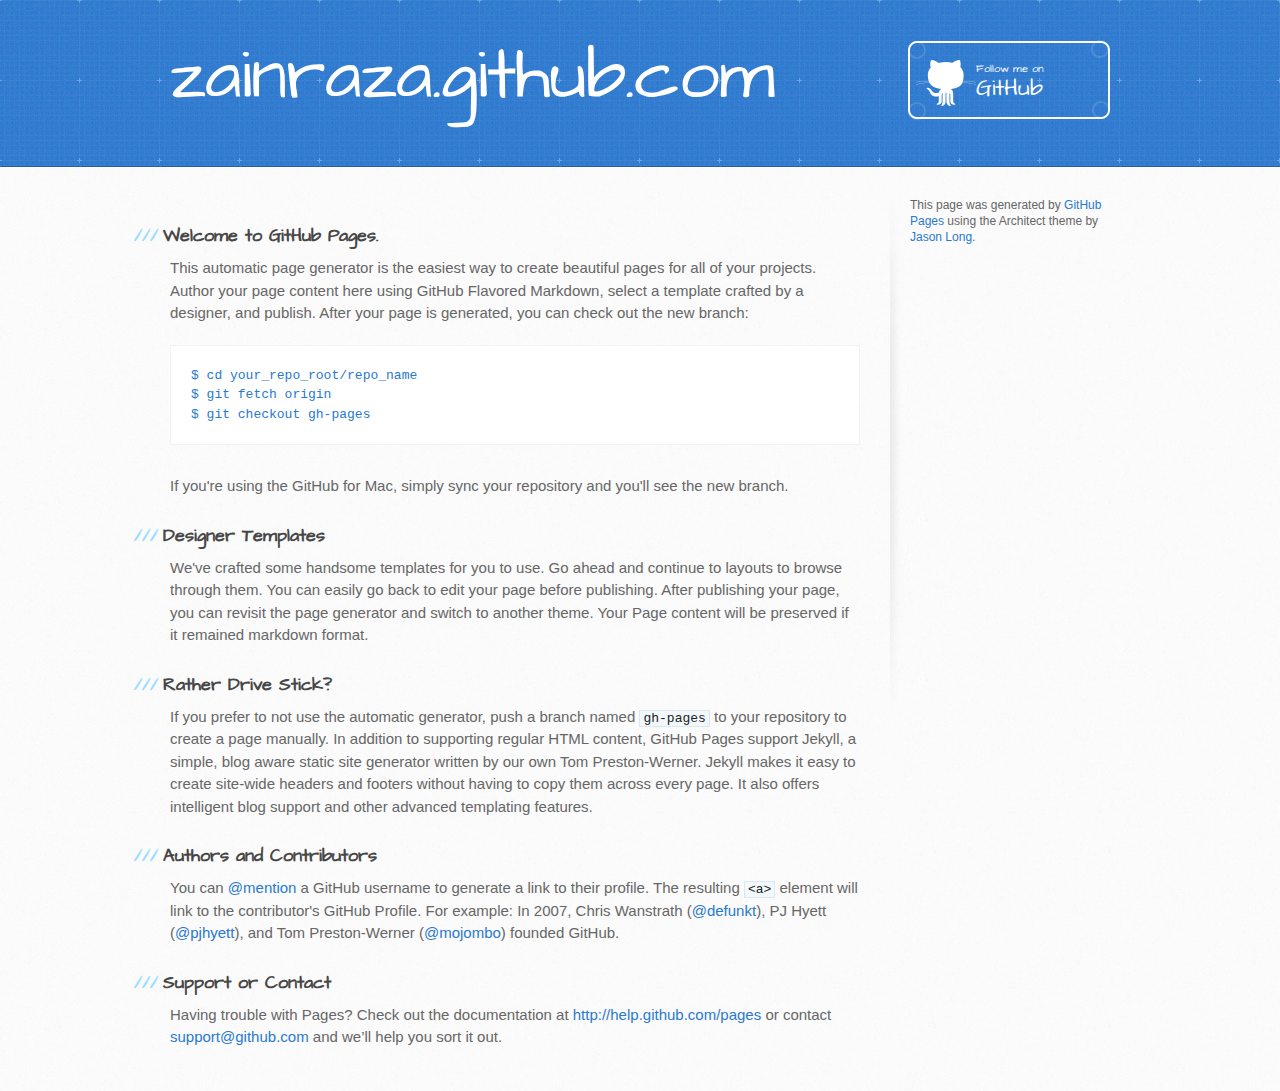
==== index.html @ f5266bb7 "Replace master branch with page content via GitHub" ====
<!DOCTYPE html>
<html>
  <head>
    <meta charset='utf-8'>
    <meta http-equiv="X-UA-Compatible" content="chrome=1">
    <meta name="viewport" content="width=device-width, initial-scale=1, maximum-scale=1">
    <link href='https://fonts.googleapis.com/css?family=Architects+Daughter' rel='stylesheet' type='text/css'>
    <link rel="stylesheet" type="text/css" href="stylesheets/stylesheet.css" media="screen" />
    <link rel="stylesheet" type="text/css" href="stylesheets/pygment_trac.css" media="screen" />
    <link rel="stylesheet" type="text/css" href="stylesheets/print.css" media="print" />

    <!--[if lt IE 9]>
    <script src="//html5shiv.googlecode.com/svn/trunk/html5.js"></script>
    <![endif]-->

    <title>zainraza.github.com by zainraza</title>
  </head>

  <body>
    <header>
      <div class="inner">
        <h1>zainraza.github.com</h1>
        <h2></h2>
        <a href="https://github.com/zainraza" class="button"><small>Follow me on</small>GitHub</a>
      </div>
    </header>

    <div id="content-wrapper">
      <div class="inner clearfix">
        <section id="main-content">
          <h3>Welcome to GitHub Pages.</h3>

<p>This automatic page generator is the easiest way to create beautiful pages for all of your projects. Author your page content here using GitHub Flavored Markdown, select a template crafted by a designer, and publish. After your page is generated, you can check out the new branch:</p>

<pre><code>$ cd your_repo_root/repo_name
$ git fetch origin
$ git checkout gh-pages
</code></pre>

<p>If you're using the GitHub for Mac, simply sync your repository and you'll see the new branch.</p>

<h3>Designer Templates</h3>

<p>We've crafted some handsome templates for you to use. Go ahead and continue to layouts to browse through them. You can easily go back to edit your page before publishing. After publishing your page, you can revisit the page generator and switch to another theme. Your Page content will be preserved if it remained markdown format.</p>

<h3>Rather Drive Stick?</h3>

<p>If you prefer to not use the automatic generator, push a branch named <code>gh-pages</code> to your repository to create a page manually. In addition to supporting regular HTML content, GitHub Pages support Jekyll, a simple, blog aware static site generator written by our own Tom Preston-Werner. Jekyll makes it easy to create site-wide headers and footers without having to copy them across every page. It also offers intelligent blog support and other advanced templating features.</p>

<h3>Authors and Contributors</h3>

<p>You can <a href="https://github.com/blog/821" class="user-mention">@mention</a> a GitHub username to generate a link to their profile. The resulting <code>&lt;a&gt;</code> element will link to the contributor's GitHub Profile. For example: In 2007, Chris Wanstrath (<a href="https://github.com/defunkt" class="user-mention">@defunkt</a>), PJ Hyett (<a href="https://github.com/pjhyett" class="user-mention">@pjhyett</a>), and Tom Preston-Werner (<a href="https://github.com/mojombo" class="user-mention">@mojombo</a>) founded GitHub.</p>

<h3>Support or Contact</h3>

<p>Having trouble with Pages? Check out the documentation at <a href="http://help.github.com/pages">http://help.github.com/pages</a> or contact <a href="mailto:support@github.com">support@github.com</a> and we’ll help you sort it out.</p>
        </section>

        <aside id="sidebar">


          <p>This page was generated by <a href="pages.github.com">GitHub Pages</a> using the Architect theme by <a href="http://twitter.com/jasonlong">Jason Long</a>.</p>
        </aside>
      </div>
    </div>

  
  </body>
</html>
---- stylesheets/stylesheet.css ----
/* http://meyerweb.com/eric/tools/css/reset/ 
   v2.0 | 20110126
   License: none (public domain)
*/
html, body, div, span, applet, object, iframe,
h1, h2, h3, h4, h5, h6, p, blockquote, pre,
a, abbr, acronym, address, big, cite, code,
del, dfn, em, img, ins, kbd, q, s, samp,
small, strike, strong, sub, sup, tt, var,
b, u, i, center,
dl, dt, dd, ol, ul, li,
fieldset, form, label, legend,
table, caption, tbody, tfoot, thead, tr, th, td,
article, aside, canvas, details, embed, 
figure, figcaption, footer, header, hgroup, 
menu, nav, output, ruby, section, summary,
time, mark, audio, video {
	margin: 0;
	padding: 0;
	border: 0;
	font-size: 100%;
	font: inherit;
	vertical-align: baseline;
}
/* HTML5 display-role reset for older browsers */
article, aside, details, figcaption, figure, 
footer, header, hgroup, menu, nav, section {
	display: block;
}
body {
	line-height: 1;
}
ol, ul {
	list-style: none;
}
blockquote, q {
	quotes: none;
}
blockquote:before, blockquote:after,
q:before, q:after {
	content: '';
	content: none;
}
table {
	border-collapse: collapse;
	border-spacing: 0;
}

/* LAYOUT STYLES */
body {
  font-size: 15px;
  line-height: 1.5; 
  background: #fafafa url(../images/body-bg.jpg) 0 0 repeat;
  font-family: 'Helvetica Neue', Helvetica, Arial, serif;
  font-weight: 400;
  color: #666;
}

a {
  color: #2879d0;
}
a:hover {
  color: #2268b2;
}

header {
  padding-top: 40px;
  padding-bottom: 40px;
  font-family: 'Architects Daughter', 'Helvetica Neue', Helvetica, Arial, serif; 
  background: #2e7bcf url(../images/header-bg.jpg) 0 0 repeat-x;
  border-bottom: solid 1px #275da1;
}

header h1 {
  letter-spacing: -1px;
  font-size: 72px;
  color: #fff;
  line-height: 1;
  margin-bottom: 0.2em;
  width: 540px;
}

header h2 {
  font-size: 26px;
  color: #9ddcff;
  font-weight: normal;
  line-height: 1.3;
  width: 540px;
  letter-spacing: 0;
}

.inner {
  position: relative;
  width: 940px;
  margin: 0 auto;
}

#content-wrapper {
  border-top: solid 1px #fff;
  padding-top: 30px;
}

#main-content {
  width: 690px;
  float: left;
}

#main-content img {
  max-width: 100%;
}

aside#sidebar {
  width: 200px;
  padding-left: 20px;
  min-height: 504px;
  float: right;
  background: transparent url(../images/sidebar-bg.jpg) 0 0 no-repeat;
  font-size: 12px;
  line-height: 1.3;
}

aside#sidebar p.repo-owner,
aside#sidebar p.repo-owner a {
  font-weight: bold;
}

#downloads {
  margin-bottom: 40px;
}

a.button {
  width: 134px;
  height: 58px;
  line-height: 1.2;
  font-size: 23px;
  color: #fff;
  padding-left: 68px;
  padding-top: 22px;
  font-family: 'Architects Daughter', 'Helvetica Neue', Helvetica, Arial, serif; 
}
a.button small {
  display: block;
  font-size: 11px;
}
header a.button {
  position: absolute;
  right: 0;
  top: 0;
  background: transparent url(../images/github-button.png) 0 0 no-repeat;
}
aside a.button {
  width: 138px;
  padding-left: 64px;
  display: block;
  background: transparent url(../images/download-button.png) 0 0 no-repeat;
  margin-bottom: 20px;
  font-size: 21px;
}

code, pre {
  font-family: Monaco, "Bitstream Vera Sans Mono", "Lucida Console", Terminal, monospace;
  color: #222;
  margin-bottom: 30px;
  font-size: 13px;
}

code {
  background-color: #f2f8fc;
  border: solid 1px #dbe7f3;
  padding: 0 3px;
}

pre {
  padding: 20px;
  background: #fff;
  text-shadow: none;
  overflow: auto;
  border: solid 1px #f2f2f2;
}
pre code {
  color: #2879d0;
  background-color: #fff;
  border: none;
  padding: 0;
}

ul, ol, dl {
  margin-bottom: 20px;
}


/* COMMON STYLES */

hr {
  height: 1px;
  line-height: 1px;
  margin-top: 1em;
  padding-bottom: 1em;
  border: none;
  background: transparent url('../images/hr.png') 0 0 no-repeat;
}

table {
  width: 100%;
  border: 1px solid #ebebeb;
}

th {
  font-weight: 500;
}

td {
  border: 1px solid #ebebeb;
  text-align: center; 
  font-weight: 300;
}

form {
  background: #f2f2f2;
  padding: 20px;
  
}


/* GENERAL ELEMENT TYPE STYLES */

#main-content h1 {
  font-family: 'Architects Daughter', 'Helvetica Neue', Helvetica, Arial, serif; 
  font-size: 2.8em;
  letter-spacing: -1px;
  color: #474747;
} 

#main-content h1:before {
  content: "/";
  color: #9ddcff;
  padding-right: 0.3em;
  margin-left: -0.9em;
}

#main-content h2 {
  font-family: 'Architects Daughter', 'Helvetica Neue', Helvetica, Arial, serif; 
  font-size: 22px;
  font-weight: bold;
  margin-bottom: 8px;
  color: #474747;
} 
#main-content h2:before {
  content: "//";
  color: #9ddcff;
  padding-right: 0.3em;
  margin-left: -1.5em;
}

#main-content h3 {
  font-family: 'Architects Daughter', 'Helvetica Neue', Helvetica, Arial, serif; 
  font-size: 18px;
  font-weight: bold;
  margin-top: 24px;
  margin-bottom: 8px;
  color: #474747;
} 
 
#main-content h3:before {
  content: "///";
  color: #9ddcff;
  padding-right: 0.3em;
  margin-left: -2em;
}

#main-content h4 {
  font-family: 'Architects Daughter', 'Helvetica Neue', Helvetica, Arial, serif; 
  font-size: 15px;
  font-weight: bold;
  color: #474747;
} 

h4:before {
  content: "////";
  color: #9ddcff;
  padding-right: 0.3em;
  margin-left: -2.8em;
}

#main-content h5 {
  font-family: 'Architects Daughter', 'Helvetica Neue', Helvetica, Arial, serif; 
  font-size: 14px;
  color: #474747;
} 
h5:before {
  content: "/////";
  color: #9ddcff;
  padding-right: 0.3em;
  margin-left: -3.2em;
}

#main-content h6 {
  font-family: 'Architects Daughter', 'Helvetica Neue', Helvetica, Arial, serif; 
  font-size: .8em;
  color: #474747;
} 
h6:before {
  content: "//////";
  color: #9ddcff;
  padding-right: 0.3em;
  margin-left: -3.7em;
}

p {
  margin-bottom: 20px;
}
 
a {
  text-decoration: none;
}

p a {
  font-weight: 400;
}

blockquote {
  font-size: 1.6em;
  border-left: 10px solid #e9e9e9;
  margin-bottom: 20px;
  padding: 0 0 0 30px;
}

ul li {
  list-style: disc inside;
  padding-left: 20px;
}

ol li {
  list-style: decimal inside;
  padding-left: 3px;
}

dl dd {
  font-style: italic;
  font-weight: 100;
}

footer {
  background: transparent url('../images/hr.png') 0 0 no-repeat;
  margin-top: 40px;
  padding-top: 20px;
  padding-bottom: 30px;
  font-size: 13px;
  color: #aaa;
}

footer a {
  color: #666;
}
footer a:hover {
  color: #444;
}

/* MISC */
.clearfix:after {
  clear: both;
  content: '.';
  display: block;
  visibility: hidden;
  height: 0;
}

.clearfix {display: inline-block;}
* html .clearfix {height: 1%;}
.clearfix {display: block;}

/* #Media Queries
================================================== */

/* Smaller than standard 960 (devices and browsers) */
@media only screen and (max-width: 959px) {}

/* Tablet Portrait size to standard 960 (devices and browsers) */
@media only screen and (min-width: 768px) and (max-width: 959px) {
  .inner {
    width: 740px;
  }
  header h1, header h2 {
    width: 340px;
  }
  header h1 {
    font-size: 60px;
  }
  header h2 {
    font-size: 30px;
  }
  #main-content {
    width: 490px;
  }
  #main-content h1:before,
  #main-content h2:before,
  #main-content h3:before,
  #main-content h4:before,
  #main-content h5:before,
  #main-content h6:before {
    content: none;
    padding-right: 0;
    margin-left: 0;
  }
}

/* All Mobile Sizes (devices and browser) */
@media only screen and (max-width: 767px) {
  .inner {
    width: 93%;
  }
  header {
    padding: 20px 0;
  }
  header .inner {
    position: relative;
  }
  header h1, header h2 {
    width: 100%;
  }
  header h1 {
    font-size: 48px;
  }
  header h2 {
    font-size: 24px;
  }
  header a.button {
    background-image: none;
    width: auto;
    height: auto;
    display: inline-block;
    margin-top: 15px;
    padding: 5px 10px;
    position: relative;
    text-align: center;
    font-size: 13px;
    line-height: 1;
    background-color: #9ddcff;
    color: #2879d0;
    -moz-border-radius: 5px;
    -webkit-border-radius: 5px;                     
    border-radius: 5px;    
  }
  header a.button small {
    font-size: 13px;
    display: inline;
  }
  #main-content,
  aside#sidebar {
    float: none;
    width: 100% ! important;
  }
  aside#sidebar {
    background-image: none;
    margin-top: 20px;
    border-top: solid 1px #ddd;
    padding: 20px 0;
    min-height: 0;
  }
  aside#sidebar a.button {
    display: none;
  }
  #main-content h1:before,
  #main-content h2:before,
  #main-content h3:before,
  #main-content h4:before,
  #main-content h5:before,
  #main-content h6:before {
    content: none;
    padding-right: 0;
    margin-left: 0;
  }
}

/* Mobile Landscape Size to Tablet Portrait (devices and browsers) */
@media only screen and (min-width: 480px) and (max-width: 767px) {}

/* Mobile Portrait Size to Mobile Landscape Size (devices and browsers) */
@media only screen and (max-width: 479px) {}
---- stylesheets/pygment_trac.css ----
.highlight  { background: #ffffff; }
.highlight .c { color: #999988; font-style: italic } /* Comment */
.highlight .err { color: #a61717; background-color: #e3d2d2 } /* Error */
.highlight .k { font-weight: bold } /* Keyword */
.highlight .o { font-weight: bold } /* Operator */
.highlight .cm { color: #999988; font-style: italic } /* Comment.Multiline */
.highlight .cp { color: #999999; font-weight: bold } /* Comment.Preproc */
.highlight .c1 { color: #999988; font-style: italic } /* Comment.Single */
.highlight .cs { color: #999999; font-weight: bold; font-style: italic } /* Comment.Special */
.highlight .gd { color: #000000; background-color: #ffdddd } /* Generic.Deleted */
.highlight .gd .x { color: #000000; background-color: #ffaaaa } /* Generic.Deleted.Specific */
.highlight .ge { font-style: italic } /* Generic.Emph */
.highlight .gr { color: #aa0000 } /* Generic.Error */
.highlight .gh { color: #999999 } /* Generic.Heading */
.highlight .gi { color: #000000; background-color: #ddffdd } /* Generic.Inserted */
.highlight .gi .x { color: #000000; background-color: #aaffaa } /* Generic.Inserted.Specific */
.highlight .go { color: #888888 } /* Generic.Output */
.highlight .gp { color: #555555 } /* Generic.Prompt */
.highlight .gs { font-weight: bold } /* Generic.Strong */
.highlight .gu { color: #800080; font-weight: bold; } /* Generic.Subheading */
.highlight .gt { color: #aa0000 } /* Generic.Traceback */
.highlight .kc { font-weight: bold } /* Keyword.Constant */
.highlight .kd { font-weight: bold } /* Keyword.Declaration */
.highlight .kn { font-weight: bold } /* Keyword.Namespace */
.highlight .kp { font-weight: bold } /* Keyword.Pseudo */
.highlight .kr { font-weight: bold } /* Keyword.Reserved */
.highlight .kt { color: #445588; font-weight: bold } /* Keyword.Type */
.highlight .m { color: #009999 } /* Literal.Number */
.highlight .s { color: #d14 } /* Literal.String */
.highlight .na { color: #008080 } /* Name.Attribute */
.highlight .nb { color: #0086B3 } /* Name.Builtin */
.highlight .nc { color: #445588; font-weight: bold } /* Name.Class */
.highlight .no { color: #008080 } /* Name.Constant */
.highlight .ni { color: #800080 } /* Name.Entity */
.highlight .ne { color: #990000; font-weight: bold } /* Name.Exception */
.highlight .nf { color: #990000; font-weight: bold } /* Name.Function */
.highlight .nn { color: #555555 } /* Name.Namespace */
.highlight .nt { color: #000080 } /* Name.Tag */
.highlight .nv { color: #008080 } /* Name.Variable */
.highlight .ow { font-weight: bold } /* Operator.Word */
.highlight .w { color: #bbbbbb } /* Text.Whitespace */
.highlight .mf { color: #009999 } /* Literal.Number.Float */
.highlight .mh { color: #009999 } /* Literal.Number.Hex */
.highlight .mi { color: #009999 } /* Literal.Number.Integer */
.highlight .mo { color: #009999 } /* Literal.Number.Oct */
.highlight .sb { color: #d14 } /* Literal.String.Backtick */
.highlight .sc { color: #d14 } /* Literal.String.Char */
.highlight .sd { color: #d14 } /* Literal.String.Doc */
.highlight .s2 { color: #d14 } /* Literal.String.Double */
.highlight .se { color: #d14 } /* Literal.String.Escape */
.highlight .sh { color: #d14 } /* Literal.String.Heredoc */
.highlight .si { color: #d14 } /* Literal.String.Interpol */
.highlight .sx { color: #d14 } /* Literal.String.Other */
.highlight .sr { color: #009926 } /* Literal.String.Regex */
.highlight .s1 { color: #d14 } /* Literal.String.Single */
.highlight .ss { color: #990073 } /* Literal.String.Symbol */
.highlight .bp { color: #999999 } /* Name.Builtin.Pseudo */
.highlight .vc { color: #008080 } /* Name.Variable.Class */
.highlight .vg { color: #008080 } /* Name.Variable.Global */
.highlight .vi { color: #008080 } /* Name.Variable.Instance */
.highlight .il { color: #009999 } /* Literal.Number.Integer.Long */

.type-csharp .highlight .k { color: #0000FF }
.type-csharp .highlight .kt { color: #0000FF }
.type-csharp .highlight .nf { color: #000000; font-weight: normal }
.type-csharp .highlight .nc { color: #2B91AF }
.type-csharp .highlight .nn { color: #000000 }
.type-csharp .highlight .s { color: #A31515 }
.type-csharp .highlight .sc { color: #A31515 }
---- stylesheets/print.css ----
html, body, div, span, applet, object, iframe,
h1, h2, h3, h4, h5, h6, p, blockquote, pre,
a, abbr, acronym, address, big, cite, code,
del, dfn, em, img, ins, kbd, q, s, samp,
small, strike, strong, sub, sup, tt, var,
b, u, i, center,
dl, dt, dd, ol, ul, li,
fieldset, form, label, legend,
table, caption, tbody, tfoot, thead, tr, th, td,
article, aside, canvas, details, embed, 
figure, figcaption, footer, header, hgroup, 
menu, nav, output, ruby, section, summary,
time, mark, audio, video {
  margin: 0;
  padding: 0;
  border: 0;
  font-size: 100%;
  font: inherit;
  vertical-align: baseline;
}
/* HTML5 display-role reset for older browsers */
article, aside, details, figcaption, figure, 
footer, header, hgroup, menu, nav, section {
  display: block;
}
body {
  line-height: 1;
}
ol, ul {
  list-style: none;
}
blockquote, q {
  quotes: none;
}
blockquote:before, blockquote:after,
q:before, q:after {
  content: '';
  content: none;
}
table {
  border-collapse: collapse;
  border-spacing: 0;
}
body {
  font-size: 13px;
  line-height: 1.5; 
  font-family: 'Helvetica Neue', Helvetica, Arial, serif;
  color: #000;
}

a {
  color: #d5000d;
  font-weight: bold;
}

header {
  padding-top: 35px;
  padding-bottom: 10px;
}

header h1 {
  font-weight: bold;
  letter-spacing: -1px;
  font-size: 48px;
  color: #303030;
  line-height: 1.2;
}

header h2 {
  letter-spacing: -1px;
  font-size: 24px;
  color: #aaa;
  font-weight: normal;
  line-height: 1.3;
}
#downloads {
  display: none;
}
#main_content {
  padding-top: 20px;
}

code, pre {
  font-family: Monaco, "Bitstream Vera Sans Mono", "Lucida Console", Terminal;
  color: #222;
  margin-bottom: 30px;
  font-size: 12px;
}

code {
  padding: 0 3px;
}

pre {
  border: solid 1px #ddd;
  padding: 20px;
  overflow: auto;
}
pre code {
  padding: 0;
}

ul, ol, dl {
  margin-bottom: 20px;
}


/* COMMON STYLES */

table {
  width: 100%;
  border: 1px solid #ebebeb;
}

th {
  font-weight: 500;
}

td {
  border: 1px solid #ebebeb;
  text-align: center; 
  font-weight: 300;
}

form {
  background: #f2f2f2;
  padding: 20px;
  
}


/* GENERAL ELEMENT TYPE STYLES */

h1 {
  font-size: 2.8em;
} 

h2 {
  font-size: 22px;
  font-weight: bold;
  color: #303030;
  margin-bottom: 8px;
} 

h3 {
  color: #d5000d;
  font-size: 18px;
  font-weight: bold;
  margin-bottom: 8px;
} 
 
h4 {
  font-size: 16px;
  color: #303030;
  font-weight: bold;
} 

h5 {
  font-size: 1em;
  color: #303030;
} 

h6 {
  font-size: .8em;
  color: #303030;
} 

p {
  font-weight: 300;
  margin-bottom: 20px;
}
 
a {
  text-decoration: none;
}

p a {
  font-weight: 400;
}

blockquote {
  font-size: 1.6em;
  border-left: 10px solid #e9e9e9;
  margin-bottom: 20px;
  padding: 0 0 0 30px;
}

ul li {
  list-style: disc inside;
  padding-left: 20px;
}

ol li {
  list-style: decimal inside;
  padding-left: 3px;
}

dl dd {
  font-style: italic;
  font-weight: 100;
}

footer {
  margin-top: 40px;
  padding-top: 20px;
  padding-bottom: 30px;
  font-size: 13px;
  color: #aaa;
}

footer a {
  color: #666;
}

/* MISC */
.clearfix:after {
  clear: both;
  content: '.';
  display: block;
  visibility: hidden;
  height: 0;
}

.clearfix {display: inline-block;}
* html .clearfix {height: 1%;}
.clearfix {display: block;}
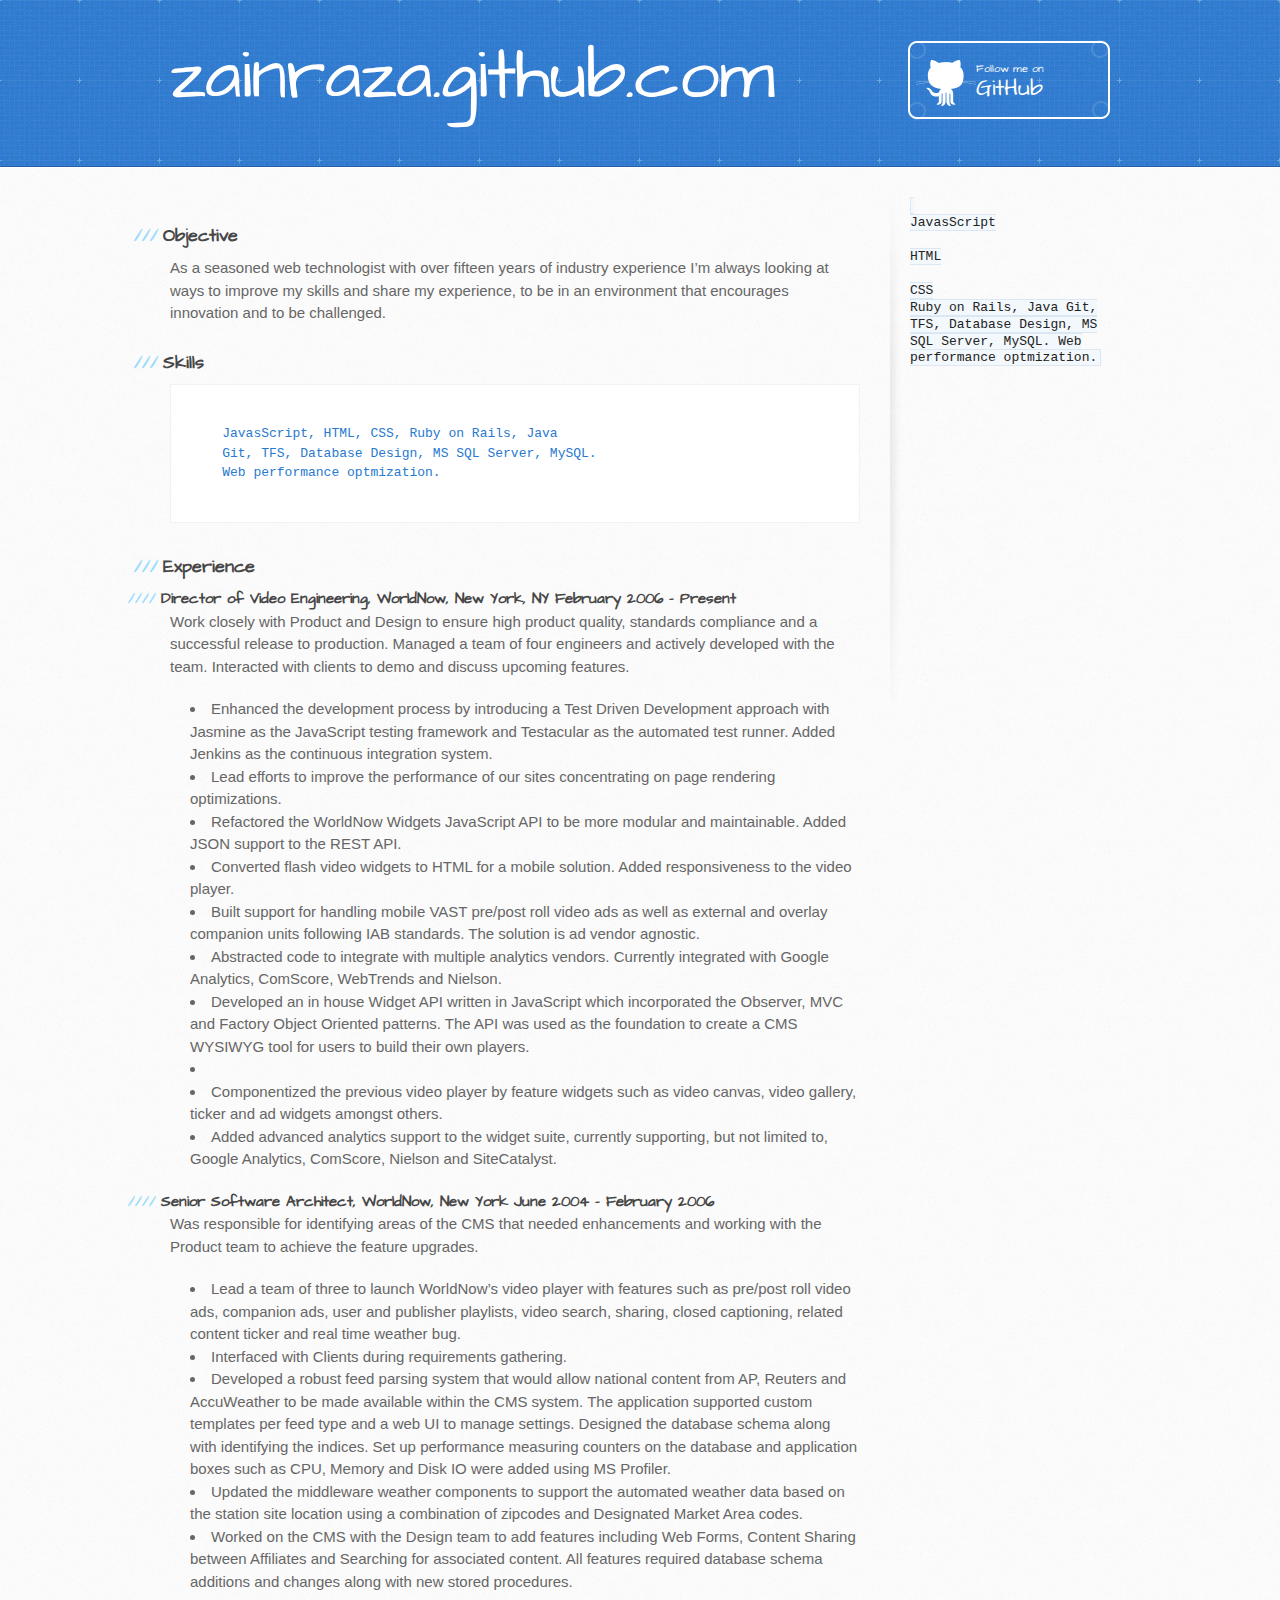
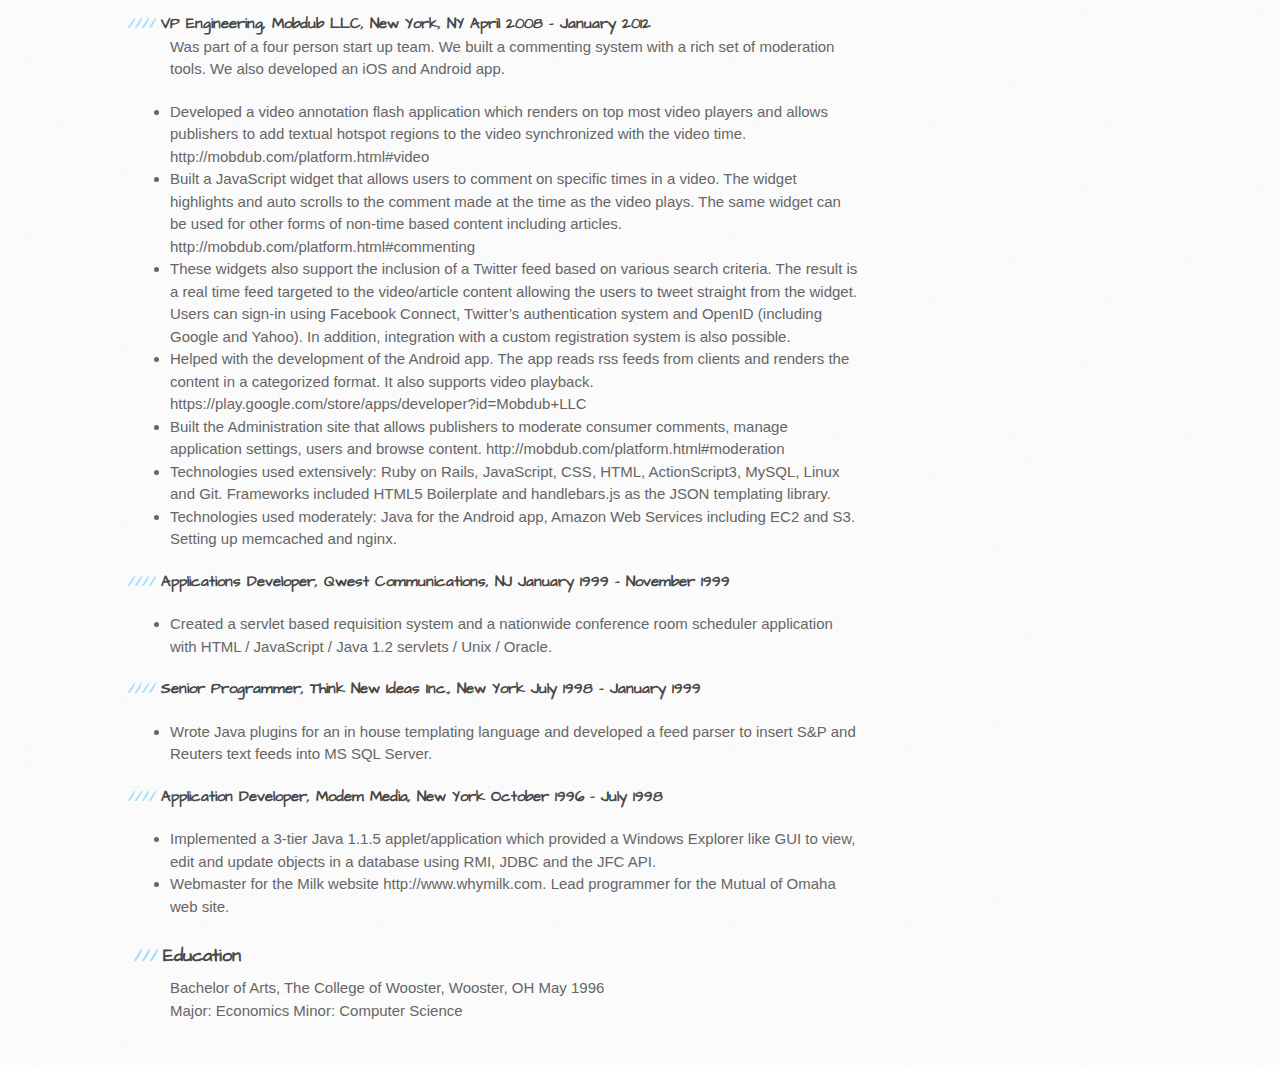
==== commit 3007eec6: "updated git homepage with resume" ====
--- a/index.html
+++ b/index.html
@@ -28,38 +28,91 @@
     <div id="content-wrapper">
       <div class="inner clearfix">
         <section id="main-content">
-          <h3>Welcome to GitHub Pages.</h3>
+          <h3>Objective</h3>
 
-<p>This automatic page generator is the easiest way to create beautiful pages for all of your projects. Author your page content here using GitHub Flavored Markdown, select a template crafted by a designer, and publish. After your page is generated, you can check out the new branch:</p>
+<p>As a seasoned web technologist with over fifteen years of industry experience I’m always looking at ways to improve my skills and share my experience, to be in an environment that encourages innovation and to be challenged.</p>
 
-<pre><code>$ cd your_repo_root/repo_name
-$ git fetch origin
-$ git checkout gh-pages
-</code></pre>
+<h3>Skills</h3>
 
-<p>If you're using the GitHub for Mac, simply sync your repository and you'll see the new branch.</p>
+<pre>
+  <code>
+    JavasScript, HTML, CSS, Ruby on Rails, Java
+    Git, TFS, Database Design, MS SQL Server, MySQL. 
+    Web performance optmization. 
+  </code>
+</pre>
 
-<h3>Designer Templates</h3>
+<h3>Experience</h3>
 
-<p>We've crafted some handsome templates for you to use. Go ahead and continue to layouts to browse through them. You can easily go back to edit your page before publishing. After publishing your page, you can revisit the page generator and switch to another theme. Your Page content will be preserved if it remained markdown format.</p>
+<h4>Director of Video Engineering, WorldNow, New York, NY February 2006 - Present</h4>
+<p>Work closely with Product and Design to ensure high product quality, standards compliance and a successful release to production. Managed a team of four engineers and actively developed with the team. Interacted with clients to demo and discuss upcoming features.</p>
+<ul>
+  <li>Enhanced the development process by introducing a Test Driven Development approach with Jasmine as the JavaScript testing framework and Testacular as the automated test runner. Added Jenkins as the continuous integration system.</li>
+  <li>Lead efforts to improve the performance of our sites concentrating on page rendering optimizations.</li>
+  <li>Refactored the WorldNow Widgets JavaScript API to be more modular and maintainable. Added JSON support to the REST API.</li>
+  <li>Converted flash video widgets to HTML for a mobile solution. Added responsiveness to the video player.</li>
+  <li>Built support for handling mobile VAST pre/post roll video ads as well as external and overlay companion units following IAB standards. The solution is ad vendor agnostic.</li>
+  <li>Abstracted code to integrate with multiple analytics vendors. Currently integrated with Google Analytics, ComScore, WebTrends and Nielson.  </li>
+  <li>Developed an in house Widget API written in JavaScript which incorporated the Observer, MVC and Factory Object Oriented patterns. The API was used as the foundation to create a CMS WYSIWYG tool for users to build their own players. <li>
+  <li>Componentized the previous video player by feature widgets such as video canvas, video gallery, ticker and ad widgets amongst others.</li> 
+  <li>Added advanced analytics support to the widget suite, currently supporting, but not limited to, Google Analytics, ComScore, Nielson and SiteCatalyst. </li> 
+</ul>
 
-<h3>Rather Drive Stick?</h3>
+<h4>Senior Software Architect, WorldNow, New York June 2004 – February 2006</h4>
 
-<p>If you prefer to not use the automatic generator, push a branch named <code>gh-pages</code> to your repository to create a page manually. In addition to supporting regular HTML content, GitHub Pages support Jekyll, a simple, blog aware static site generator written by our own Tom Preston-Werner. Jekyll makes it easy to create site-wide headers and footers without having to copy them across every page. It also offers intelligent blog support and other advanced templating features.</p>
+<p>Was responsible for identifying areas of the CMS that needed enhancements and working with the Product team to achieve the feature upgrades.</p>
+<ul>
+  <li>Lead a team of three to launch WorldNow’s video player with features such as pre/post roll video ads, companion ads, user and publisher playlists, video search, sharing, closed captioning, related content ticker and real time weather bug.</li>
+  <li>Interfaced with Clients during requirements gathering.</li>
+  <li>Developed a robust feed parsing system that would allow national content from AP, Reuters and AccuWeather to be made available within the CMS system. The application supported custom templates per feed type and a web UI to manage settings. Designed the database schema along with identifying the indices. Set up performance measuring counters on the database and application boxes such as CPU, Memory and Disk IO were added using MS Profiler.</li>
+  <li>Updated the middleware weather components to support the automated weather data based on the station site location using a combination of zipcodes and Designated Market Area codes. </li>
+  <li>Worked on the CMS with the Design team to add features including Web Forms, Content Sharing between Affiliates and Searching for associated content. All features required database schema additions and changes along with new stored procedures. </li>
+</ul>
 
-<h3>Authors and Contributors</h3>
+<h4>VP Engineering, Mobdub LLC, New York, NY  April 2008 – January 2012</h4>
+<p>Was part of a four person start up team. We built a commenting system with a rich set of moderation tools.  We also developed an iOS and Android app. </p>
+  <li>Developed a video annotation flash application which renders on top most video players and allows publishers to add textual hotspot regions to the video synchronized with the video time. http://mobdub.com/platform.html#video</li>
+  <li>Built a JavaScript widget that allows users to comment on specific times in a video. The widget highlights and auto scrolls to the comment made at the time as the video plays. The same widget can be used for other forms of non-time based content including articles. http://mobdub.com/platform.html#commenting</li>
+  <li>These widgets also support the inclusion of a Twitter feed based on various search criteria. The result is a real time feed targeted to the video/article content allowing the users to tweet straight from the widget. Users can sign-in using Facebook Connect, Twitter’s authentication system and OpenID (including Google and Yahoo). In addition, integration with a custom registration system is also possible.</li>
+  <li>Helped with the development of the Android app. The app reads rss feeds from clients and renders the content in a categorized format. It also supports video playback. https://play.google.com/store/apps/developer?id=Mobdub+LLC </li>
+  <li>Built the Administration site that allows publishers to moderate consumer comments, manage application settings, users and browse content. http://mobdub.com/platform.html#moderation</li>
+  <li>Technologies used extensively: Ruby on Rails, JavaScript, CSS, HTML, ActionScript3, MySQL, Linux and Git. Frameworks included HTML5 Boilerplate and handlebars.js as the JSON templating library.</li>
+  <li>Technologies used moderately: Java for the Android app, Amazon Web Services including EC2 and S3. Setting up memcached and nginx. </li> 
+</p>
 
-<p>You can <a href="https://github.com/blog/821" class="user-mention">@mention</a> a GitHub username to generate a link to their profile. The resulting <code>&lt;a&gt;</code> element will link to the contributor's GitHub Profile. For example: In 2007, Chris Wanstrath (<a href="https://github.com/defunkt" class="user-mention">@defunkt</a>), PJ Hyett (<a href="https://github.com/pjhyett" class="user-mention">@pjhyett</a>), and Tom Preston-Werner (<a href="https://github.com/mojombo" class="user-mention">@mojombo</a>) founded GitHub.</p>
+<h4>Applications Developer, Qwest Communications, NJ  January 1999 – November 1999</h4>
+  <p>
+    <li>Created a servlet based requisition system and a nationwide conference room scheduler application with HTML / JavaScript / Java 1.2 servlets / Unix / Oracle.</li>
+  </p>
 
-<h3>Support or Contact</h3>
+<h4>Senior Programmer, Think New Ideas Inc., New York July 1998 – January 1999</h4>
+  <p>
+    <li>Wrote Java plugins for an in house templating language and developed a feed parser to insert S&P and Reuters text feeds into MS SQL Server.
+  </p>
 
-<p>Having trouble with Pages? Check out the documentation at <a href="http://help.github.com/pages">http://help.github.com/pages</a> or contact <a href="mailto:support@github.com">support@github.com</a> and we’ll help you sort it out.</p>
-        </section>
+<h4>Application Developer, Modem Media, New York  October 1996 – July 1998</h4>
+  <p>
+    <li>Implemented a 3-tier Java 1.1.5 applet/application which provided a Windows Explorer like GUI to view, edit and update objects in a database using RMI, JDBC and the JFC API.</li>
+    <li>Webmaster for the Milk website http://www.whymilk.com. Lead programmer for the Mutual of Omaha web site.</li> 
+  </p>
+
+<h3>Education</h3>
+<p>Bachelor of Arts, The College of Wooster, Wooster, OH May 1996 <br />
+Major: Economics      Minor: Computer Science</p>
+
+  
+
+  </section>
 
         <aside id="sidebar">
-
-
-          <p>This page was generated by <a href="pages.github.com">GitHub Pages</a> using the Architect theme by <a href="http://twitter.com/jasonlong">Jason Long</a>.</p>
+          <code>
+          <br>JavasScript</br>
+          <br>HTML</br>
+          <br>CSS</br>
+          Ruby on Rails, Java
+          Git, TFS, Database Design, MS SQL Server, MySQL. 
+          Web performance optmization. 
+          </code>
         </aside>
       </div>
     </div>
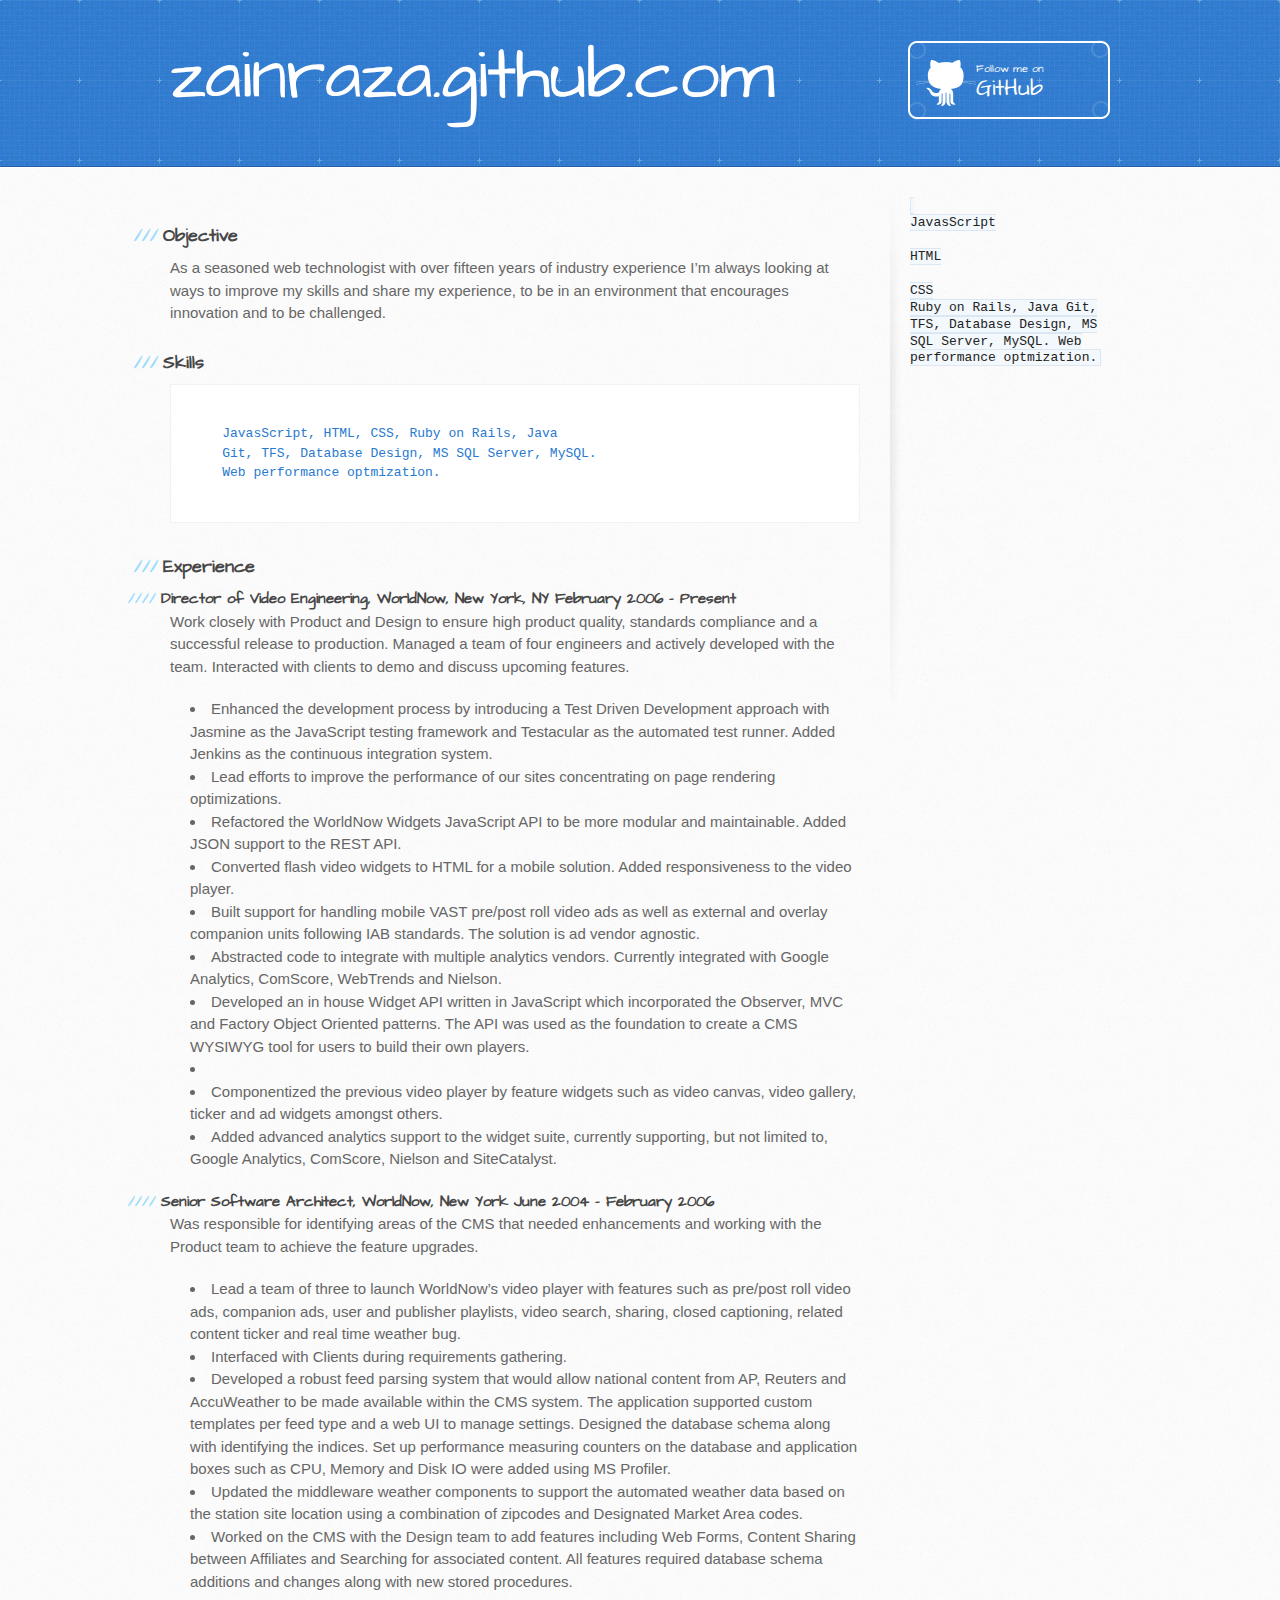
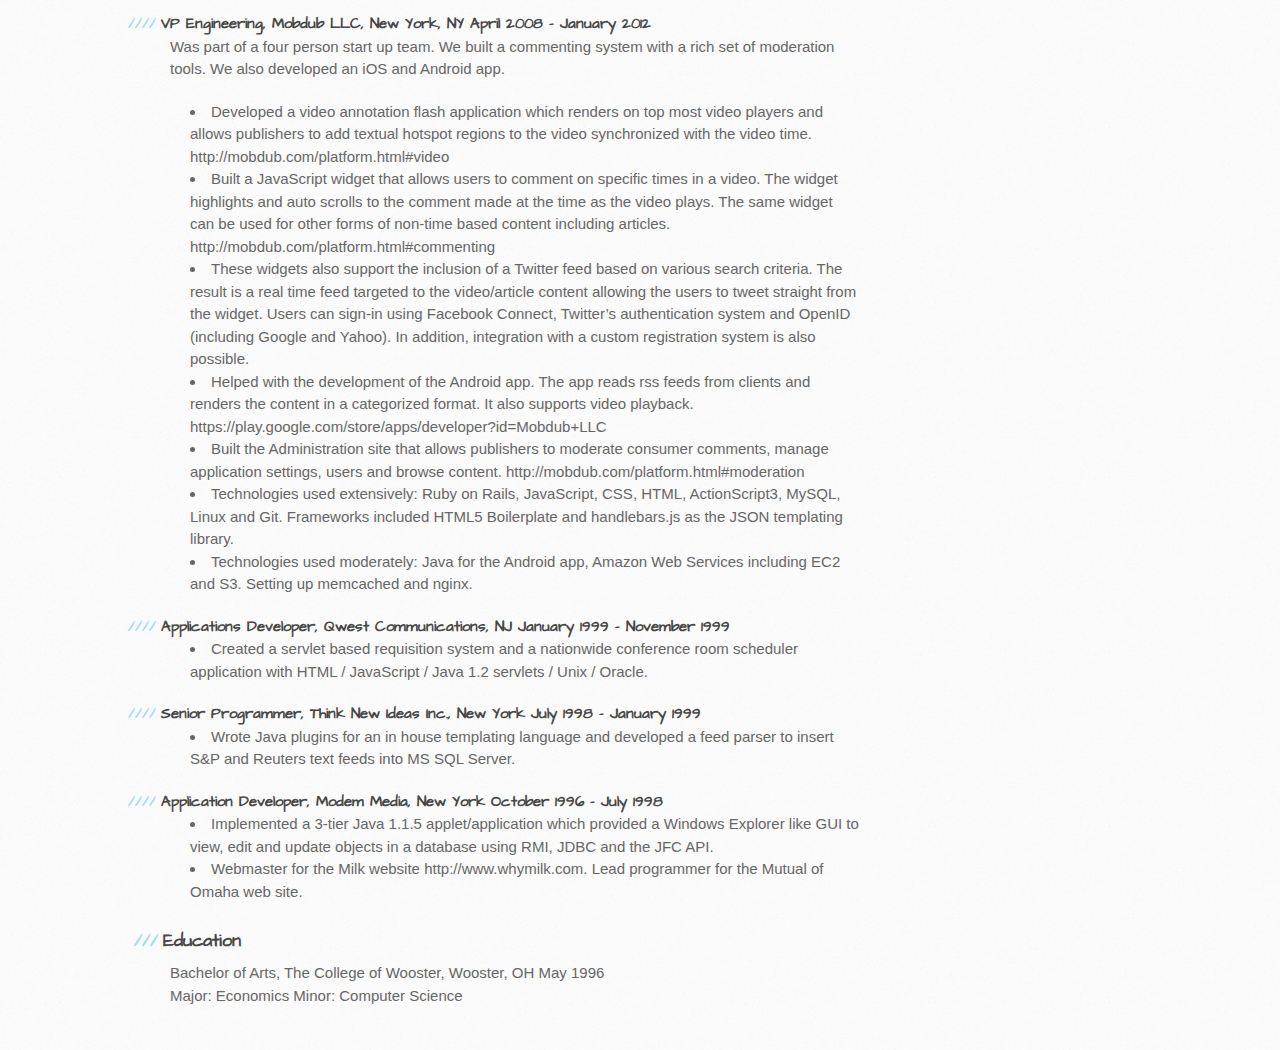
==== commit 96be6834: "indents here and there" ====
--- a/index.html
+++ b/index.html
@@ -71,6 +71,7 @@
 
 <h4>VP Engineering, Mobdub LLC, New York, NY  April 2008 – January 2012</h4>
 <p>Was part of a four person start up team. We built a commenting system with a rich set of moderation tools.  We also developed an iOS and Android app. </p>
+<ul>
   <li>Developed a video annotation flash application which renders on top most video players and allows publishers to add textual hotspot regions to the video synchronized with the video time. http://mobdub.com/platform.html#video</li>
   <li>Built a JavaScript widget that allows users to comment on specific times in a video. The widget highlights and auto scrolls to the comment made at the time as the video plays. The same widget can be used for other forms of non-time based content including articles. http://mobdub.com/platform.html#commenting</li>
   <li>These widgets also support the inclusion of a Twitter feed based on various search criteria. The result is a real time feed targeted to the video/article content allowing the users to tweet straight from the widget. Users can sign-in using Facebook Connect, Twitter’s authentication system and OpenID (including Google and Yahoo). In addition, integration with a custom registration system is also possible.</li>
@@ -78,23 +79,23 @@
   <li>Built the Administration site that allows publishers to moderate consumer comments, manage application settings, users and browse content. http://mobdub.com/platform.html#moderation</li>
   <li>Technologies used extensively: Ruby on Rails, JavaScript, CSS, HTML, ActionScript3, MySQL, Linux and Git. Frameworks included HTML5 Boilerplate and handlebars.js as the JSON templating library.</li>
   <li>Technologies used moderately: Java for the Android app, Amazon Web Services including EC2 and S3. Setting up memcached and nginx. </li> 
-</p>
+</ul>
 
 <h4>Applications Developer, Qwest Communications, NJ  January 1999 – November 1999</h4>
-  <p>
+  <ul>
     <li>Created a servlet based requisition system and a nationwide conference room scheduler application with HTML / JavaScript / Java 1.2 servlets / Unix / Oracle.</li>
-  </p>
+  </ul>
 
 <h4>Senior Programmer, Think New Ideas Inc., New York July 1998 – January 1999</h4>
-  <p>
+  <ul>
     <li>Wrote Java plugins for an in house templating language and developed a feed parser to insert S&P and Reuters text feeds into MS SQL Server.
-  </p>
+  </ul>
 
 <h4>Application Developer, Modem Media, New York  October 1996 – July 1998</h4>
-  <p>
+  <ul>
     <li>Implemented a 3-tier Java 1.1.5 applet/application which provided a Windows Explorer like GUI to view, edit and update objects in a database using RMI, JDBC and the JFC API.</li>
     <li>Webmaster for the Milk website http://www.whymilk.com. Lead programmer for the Mutual of Omaha web site.</li> 
-  </p>
+  </ul>
 
 <h3>Education</h3>
 <p>Bachelor of Arts, The College of Wooster, Wooster, OH May 1996 <br />
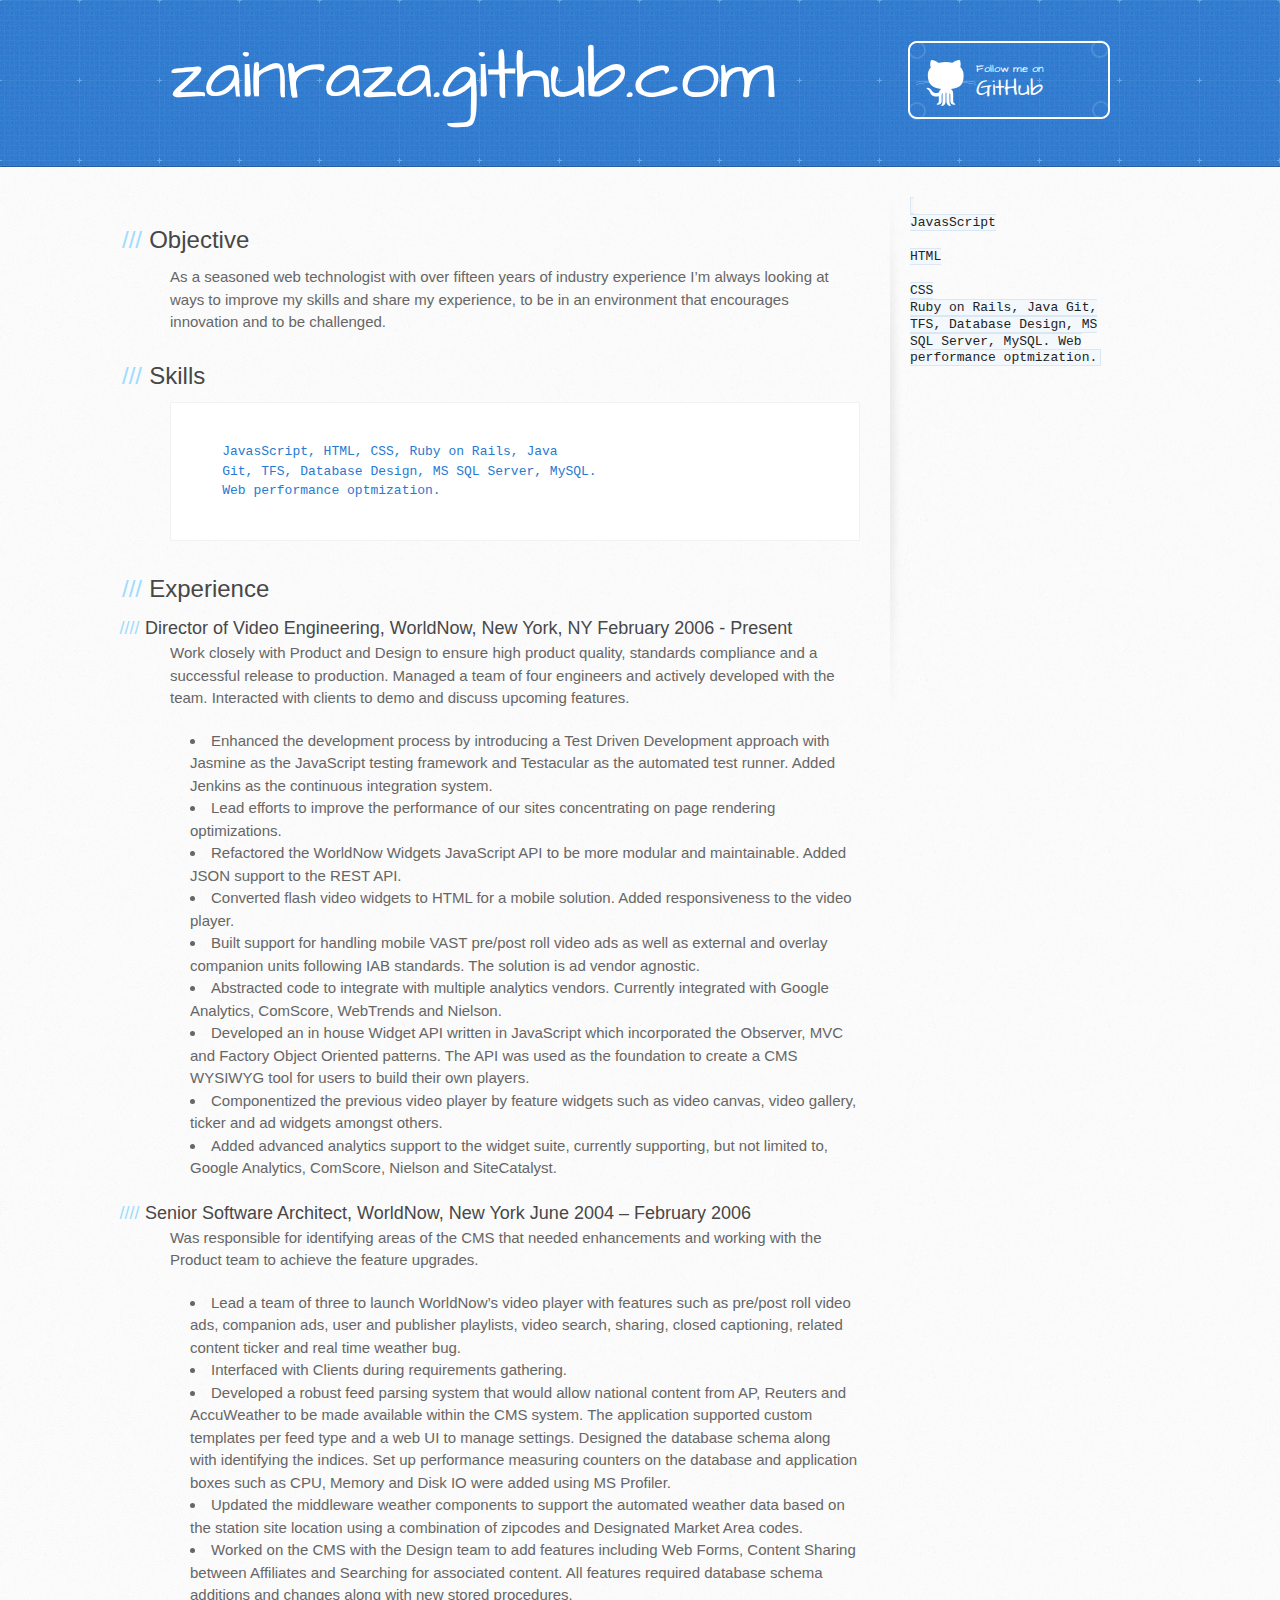
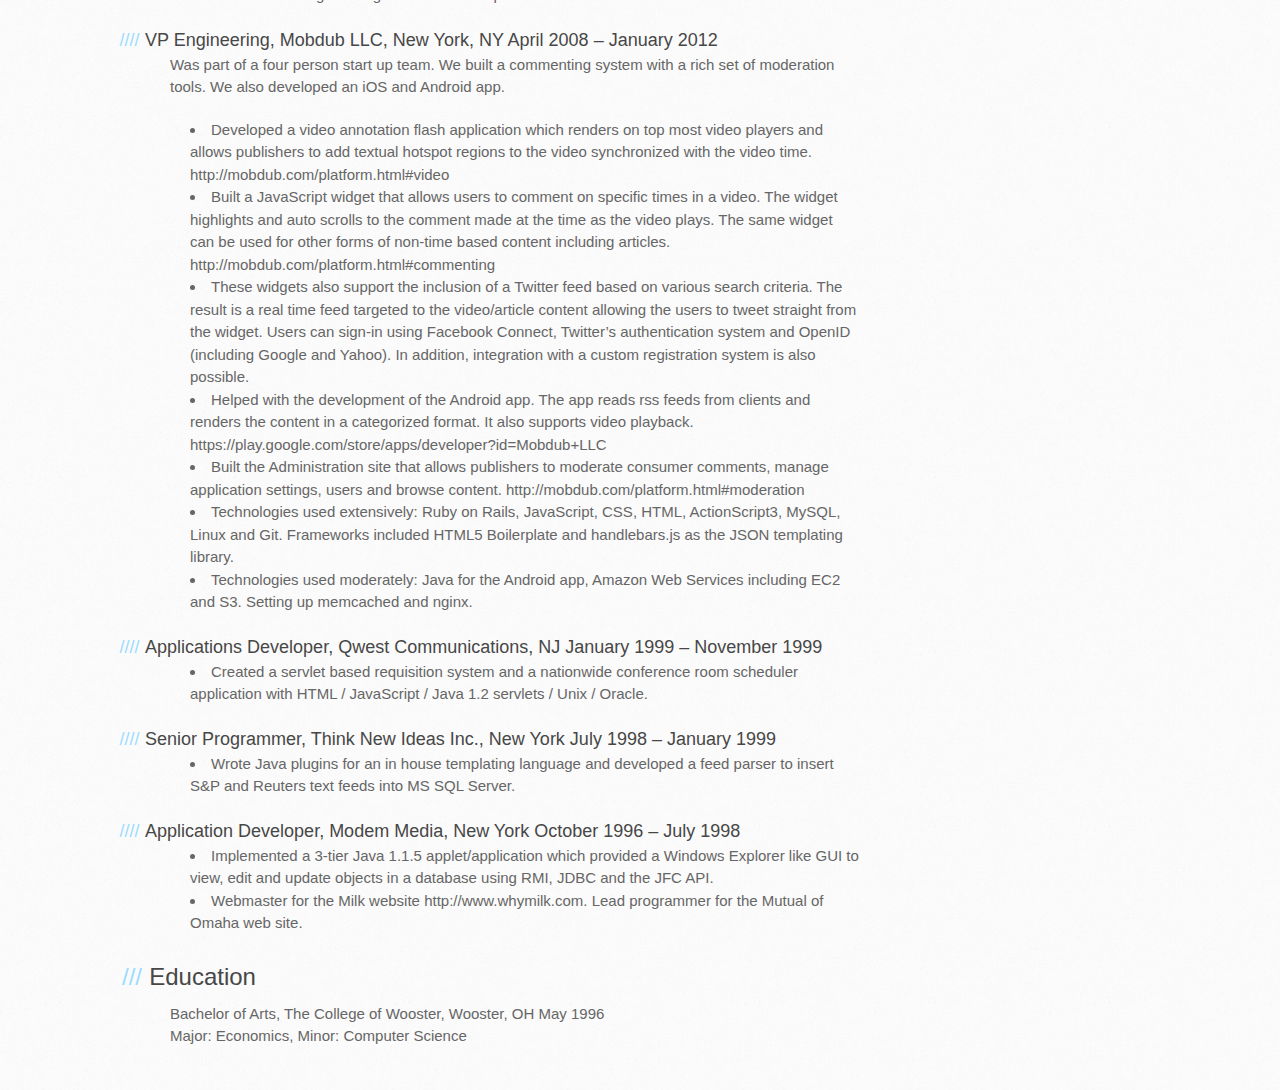
==== commit b687fcef: "less fancy" ====
--- a/index.html
+++ b/index.html
@@ -53,7 +53,7 @@
   <li>Converted flash video widgets to HTML for a mobile solution. Added responsiveness to the video player.</li>
   <li>Built support for handling mobile VAST pre/post roll video ads as well as external and overlay companion units following IAB standards. The solution is ad vendor agnostic.</li>
   <li>Abstracted code to integrate with multiple analytics vendors. Currently integrated with Google Analytics, ComScore, WebTrends and Nielson.  </li>
-  <li>Developed an in house Widget API written in JavaScript which incorporated the Observer, MVC and Factory Object Oriented patterns. The API was used as the foundation to create a CMS WYSIWYG tool for users to build their own players. <li>
+  <li>Developed an in house Widget API written in JavaScript which incorporated the Observer, MVC and Factory Object Oriented patterns. The API was used as the foundation to create a CMS WYSIWYG tool for users to build their own players. </li>
   <li>Componentized the previous video player by feature widgets such as video canvas, video gallery, ticker and ad widgets amongst others.</li> 
   <li>Added advanced analytics support to the widget suite, currently supporting, but not limited to, Google Analytics, ComScore, Nielson and SiteCatalyst. </li> 
 </ul>
@@ -99,7 +99,7 @@
 
 <h3>Education</h3>
 <p>Bachelor of Arts, The College of Wooster, Wooster, OH May 1996 <br />
-Major: Economics      Minor: Computer Science</p>
+Major: Economics,  Minor: Computer Science</p>
 
   
 
--- a/stylesheets/stylesheet.css
+++ b/stylesheets/stylesheet.css
@@ -253,9 +253,8 @@
 }
 
 #main-content h3 {
-  font-family: 'Architects Daughter', 'Helvetica Neue', Helvetica, Arial, serif; 
-  font-size: 18px;
-  font-weight: bold;
+  font-family: 'Helvetica Neue', Helvetica, Arial, serif; 
+  font-size: 24px;
   margin-top: 24px;
   margin-bottom: 8px;
   color: #474747;
@@ -269,9 +268,8 @@
 }
 
 #main-content h4 {
-  font-family: 'Architects Daughter', 'Helvetica Neue', Helvetica, Arial, serif; 
-  font-size: 15px;
-  font-weight: bold;
+  font-family: 'Helvetica Neue', Helvetica, Arial, serif; 
+  font-size: 18px;
   color: #474747;
 } 
 
@@ -284,7 +282,7 @@
 
 #main-content h5 {
   font-family: 'Architects Daughter', 'Helvetica Neue', Helvetica, Arial, serif; 
-  font-size: 14px;
+  font-size: 18px;
   color: #474747;
 } 
 h5:before {
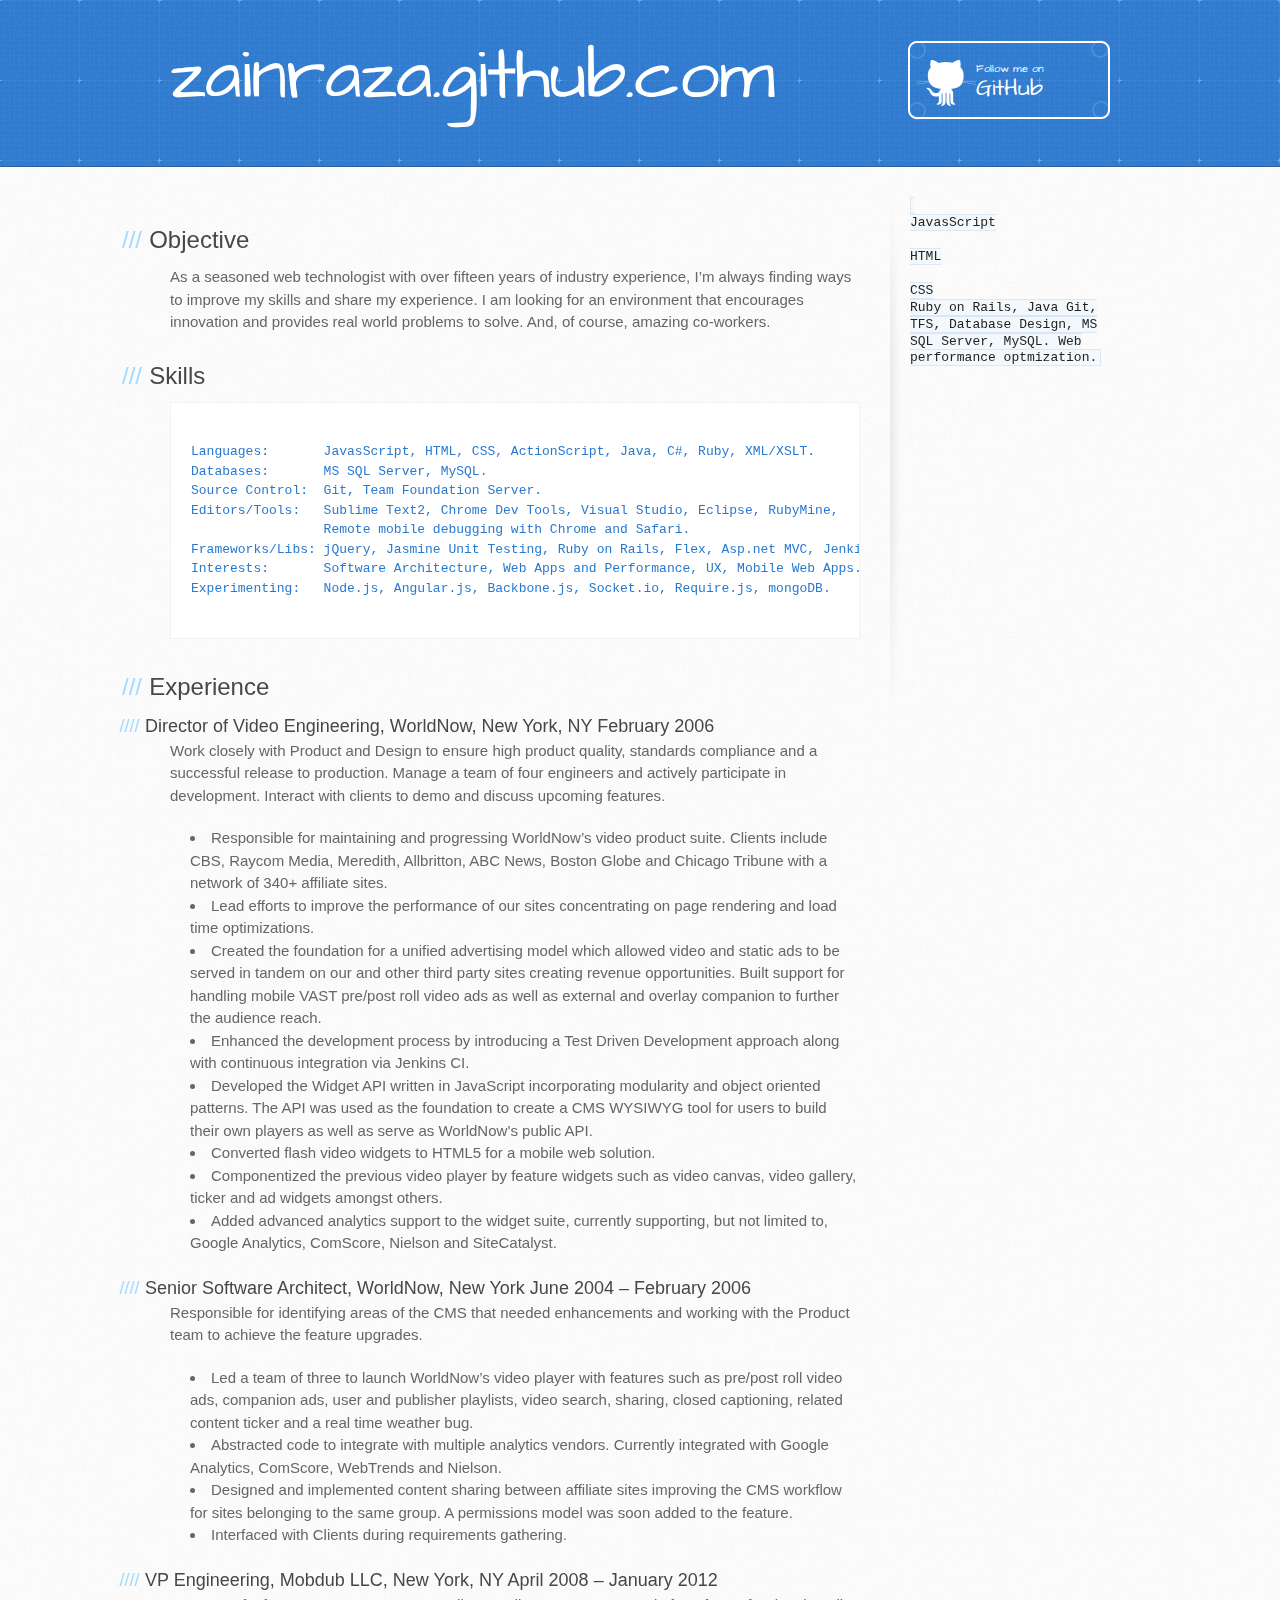
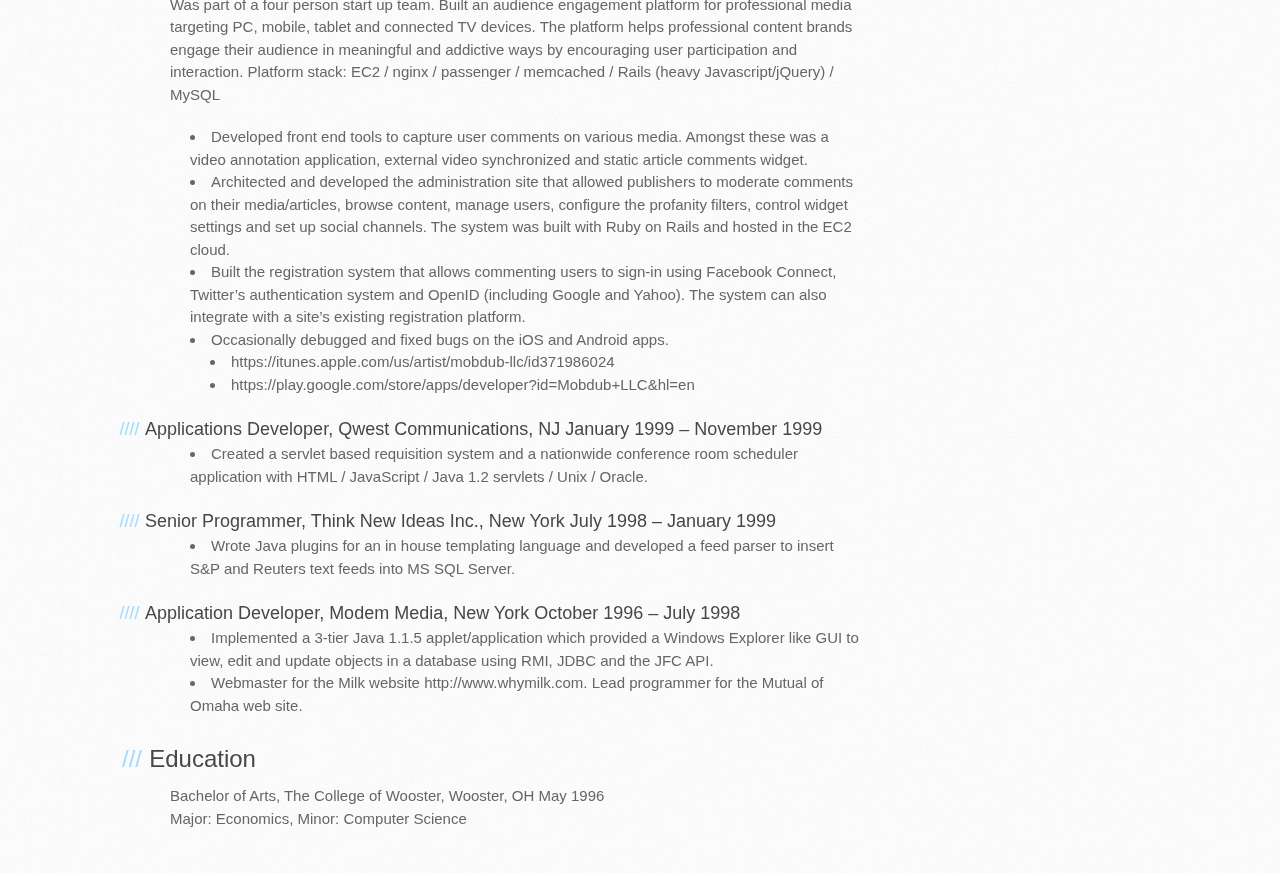
==== commit 627f0fb8: "Updated" ====
--- a/index.html
+++ b/index.html
@@ -30,55 +30,59 @@
         <section id="main-content">
           <h3>Objective</h3>
 
-<p>As a seasoned web technologist with over fifteen years of industry experience I’m always looking at ways to improve my skills and share my experience, to be in an environment that encourages innovation and to be challenged.</p>
+<p>As a seasoned web technologist with over fifteen years of industry experience, I’m always finding ways to improve my skills and share my experience. I am looking for an environment that encourages innovation and provides real world problems to solve. And, of course, amazing co-workers.</p>
 
 <h3>Skills</h3>
 
 <pre>
   <code>
-    JavasScript, HTML, CSS, Ruby on Rails, Java
-    Git, TFS, Database Design, MS SQL Server, MySQL. 
-    Web performance optmization. 
+Languages:       JavasScript, HTML, CSS, ActionScript, Java, C#, Ruby, XML/XSLT.
+Databases:       MS SQL Server, MySQL.
+Source Control:  Git, Team Foundation Server.
+Editors/Tools:   Sublime Text2, Chrome Dev Tools, Visual Studio, Eclipse, RubyMine, 
+                 Remote mobile debugging with Chrome and Safari.
+Frameworks/Libs: jQuery, Jasmine Unit Testing, Ruby on Rails, Flex, Asp.net MVC, Jenkins.
+Interests:       Software Architecture, Web Apps and Performance, UX, Mobile Web Apps. 
+Experimenting:   Node.js, Angular.js, Backbone.js, Socket.io, Require.js, mongoDB.
   </code>
 </pre>
-
 <h3>Experience</h3>
 
-<h4>Director of Video Engineering, WorldNow, New York, NY February 2006 - Present</h4>
-<p>Work closely with Product and Design to ensure high product quality, standards compliance and a successful release to production. Managed a team of four engineers and actively developed with the team. Interacted with clients to demo and discuss upcoming features.</p>
+<h4>Director of Video Engineering, WorldNow, New York, NY February 2006</h4>
+<p>Work closely with Product and Design to ensure high product quality, standards compliance and a successful release to production. Manage a team of four engineers and actively participate in development. Interact with clients to demo and discuss upcoming features.</p>
 <ul>
-  <li>Enhanced the development process by introducing a Test Driven Development approach with Jasmine as the JavaScript testing framework and Testacular as the automated test runner. Added Jenkins as the continuous integration system.</li>
-  <li>Lead efforts to improve the performance of our sites concentrating on page rendering optimizations.</li>
-  <li>Refactored the WorldNow Widgets JavaScript API to be more modular and maintainable. Added JSON support to the REST API.</li>
-  <li>Converted flash video widgets to HTML for a mobile solution. Added responsiveness to the video player.</li>
-  <li>Built support for handling mobile VAST pre/post roll video ads as well as external and overlay companion units following IAB standards. The solution is ad vendor agnostic.</li>
-  <li>Abstracted code to integrate with multiple analytics vendors. Currently integrated with Google Analytics, ComScore, WebTrends and Nielson.  </li>
-  <li>Developed an in house Widget API written in JavaScript which incorporated the Observer, MVC and Factory Object Oriented patterns. The API was used as the foundation to create a CMS WYSIWYG tool for users to build their own players. </li>
-  <li>Componentized the previous video player by feature widgets such as video canvas, video gallery, ticker and ad widgets amongst others.</li> 
-  <li>Added advanced analytics support to the widget suite, currently supporting, but not limited to, Google Analytics, ComScore, Nielson and SiteCatalyst. </li> 
+  <li>Responsible for maintaining and progressing WorldNow’s video product suite. Clients include CBS, Raycom Media, Meredith, Allbritton, ABC News, Boston Globe and Chicago Tribune with a network of 340+ affiliate sites.</li>
+<li>Lead efforts to improve the performance of our sites concentrating on page rendering and load time optimizations.</li>
+<li>Created the foundation for a unified advertising model which allowed video and static ads to be served in tandem on our and other third party sites creating revenue opportunities. Built support for handling mobile VAST pre/post roll video ads as well as external and overlay companion to further the audience reach.</li>
+<li>Enhanced the development process by introducing a Test Driven Development approach along with continuous integration via Jenkins CI.</li>
+<li>Developed the Widget API written in JavaScript incorporating modularity and object oriented patterns. The API was used as the foundation to create a CMS WYSIWYG tool for users to build their own players as well as serve as WorldNow’s public API.</li>
+<li>Converted flash video widgets to HTML5 for a mobile web solution.</li>
+<li>Componentized the previous video player by feature widgets such as video canvas, video gallery, ticker and ad widgets amongst others.</li>
+<li>Added advanced analytics support to the widget suite, currently supporting, but not limited to, Google Analytics, ComScore, Nielson and SiteCatalyst.</li>
 </ul>
 
 <h4>Senior Software Architect, WorldNow, New York June 2004 – February 2006</h4>
 
-<p>Was responsible for identifying areas of the CMS that needed enhancements and working with the Product team to achieve the feature upgrades.</p>
+<p>Responsible for identifying areas of the CMS that needed enhancements and working with the Product team to achieve the feature upgrades.</p>
 <ul>
-  <li>Lead a team of three to launch WorldNow’s video player with features such as pre/post roll video ads, companion ads, user and publisher playlists, video search, sharing, closed captioning, related content ticker and real time weather bug.</li>
-  <li>Interfaced with Clients during requirements gathering.</li>
-  <li>Developed a robust feed parsing system that would allow national content from AP, Reuters and AccuWeather to be made available within the CMS system. The application supported custom templates per feed type and a web UI to manage settings. Designed the database schema along with identifying the indices. Set up performance measuring counters on the database and application boxes such as CPU, Memory and Disk IO were added using MS Profiler.</li>
-  <li>Updated the middleware weather components to support the automated weather data based on the station site location using a combination of zipcodes and Designated Market Area codes. </li>
-  <li>Worked on the CMS with the Design team to add features including Web Forms, Content Sharing between Affiliates and Searching for associated content. All features required database schema additions and changes along with new stored procedures. </li>
+  <li>Led a team of three to launch WorldNow’s video player with features such as pre/post roll video ads, companion ads, user and publisher playlists, video search, sharing, closed captioning, related content ticker and a real time weather bug.</li>
+<li>Abstracted code to integrate with multiple analytics vendors. Currently integrated with Google Analytics, ComScore, WebTrends and Nielson.</li>
+<li>Designed and implemented content sharing between affiliate sites improving the CMS workflow for sites belonging to the same group. A permissions model was soon added to the feature.</li>
+<li>Interfaced with Clients during requirements gathering.</li>
 </ul>
 
 <h4>VP Engineering, Mobdub LLC, New York, NY  April 2008 – January 2012</h4>
-<p>Was part of a four person start up team. We built a commenting system with a rich set of moderation tools.  We also developed an iOS and Android app. </p>
+<p>Was part of a four person start up team. Built an audience engagement platform for professional media targeting PC, mobile, tablet and connected TV devices. The platform helps professional content brands engage their audience in meaningful and addictive ways by encouraging user participation and interaction. Platform stack: EC2 / nginx / passenger / memcached / Rails (heavy Javascript/jQuery) / MySQL</p>
 <ul>
-  <li>Developed a video annotation flash application which renders on top most video players and allows publishers to add textual hotspot regions to the video synchronized with the video time. http://mobdub.com/platform.html#video</li>
-  <li>Built a JavaScript widget that allows users to comment on specific times in a video. The widget highlights and auto scrolls to the comment made at the time as the video plays. The same widget can be used for other forms of non-time based content including articles. http://mobdub.com/platform.html#commenting</li>
-  <li>These widgets also support the inclusion of a Twitter feed based on various search criteria. The result is a real time feed targeted to the video/article content allowing the users to tweet straight from the widget. Users can sign-in using Facebook Connect, Twitter’s authentication system and OpenID (including Google and Yahoo). In addition, integration with a custom registration system is also possible.</li>
-  <li>Helped with the development of the Android app. The app reads rss feeds from clients and renders the content in a categorized format. It also supports video playback. https://play.google.com/store/apps/developer?id=Mobdub+LLC </li>
-  <li>Built the Administration site that allows publishers to moderate consumer comments, manage application settings, users and browse content. http://mobdub.com/platform.html#moderation</li>
-  <li>Technologies used extensively: Ruby on Rails, JavaScript, CSS, HTML, ActionScript3, MySQL, Linux and Git. Frameworks included HTML5 Boilerplate and handlebars.js as the JSON templating library.</li>
-  <li>Technologies used moderately: Java for the Android app, Amazon Web Services including EC2 and S3. Setting up memcached and nginx. </li> 
+  <li>Developed front end tools to capture user comments on various media. Amongst these was a video annotation application, external video synchronized and static article comments widget.</li>
+<li>Architected and developed the administration site that allowed publishers to moderate comments on their media/articles, browse content, manage users, configure the profanity filters, control widget settings and set up social channels. The system was built with Ruby on Rails and hosted in the EC2 cloud.</li>
+<li>Built the registration system that allows commenting users to sign-in using Facebook Connect, Twitter’s authentication system and OpenID (including Google and Yahoo). The system can also integrate with a site’s existing registration platform.</li>
+<li>Occasionally debugged and fixed bugs on the iOS and Android apps.
+  <ul>
+      <li>https://itunes.apple.com/us/artist/mobdub-llc/id371986024</li>
+      <li>https://play.google.com/store/apps/developer?id=Mobdub+LLC&hl=en</li>
+  </ul>
+</li> 
 </ul>
 
 <h4>Applications Developer, Qwest Communications, NJ  January 1999 – November 1999</h4>
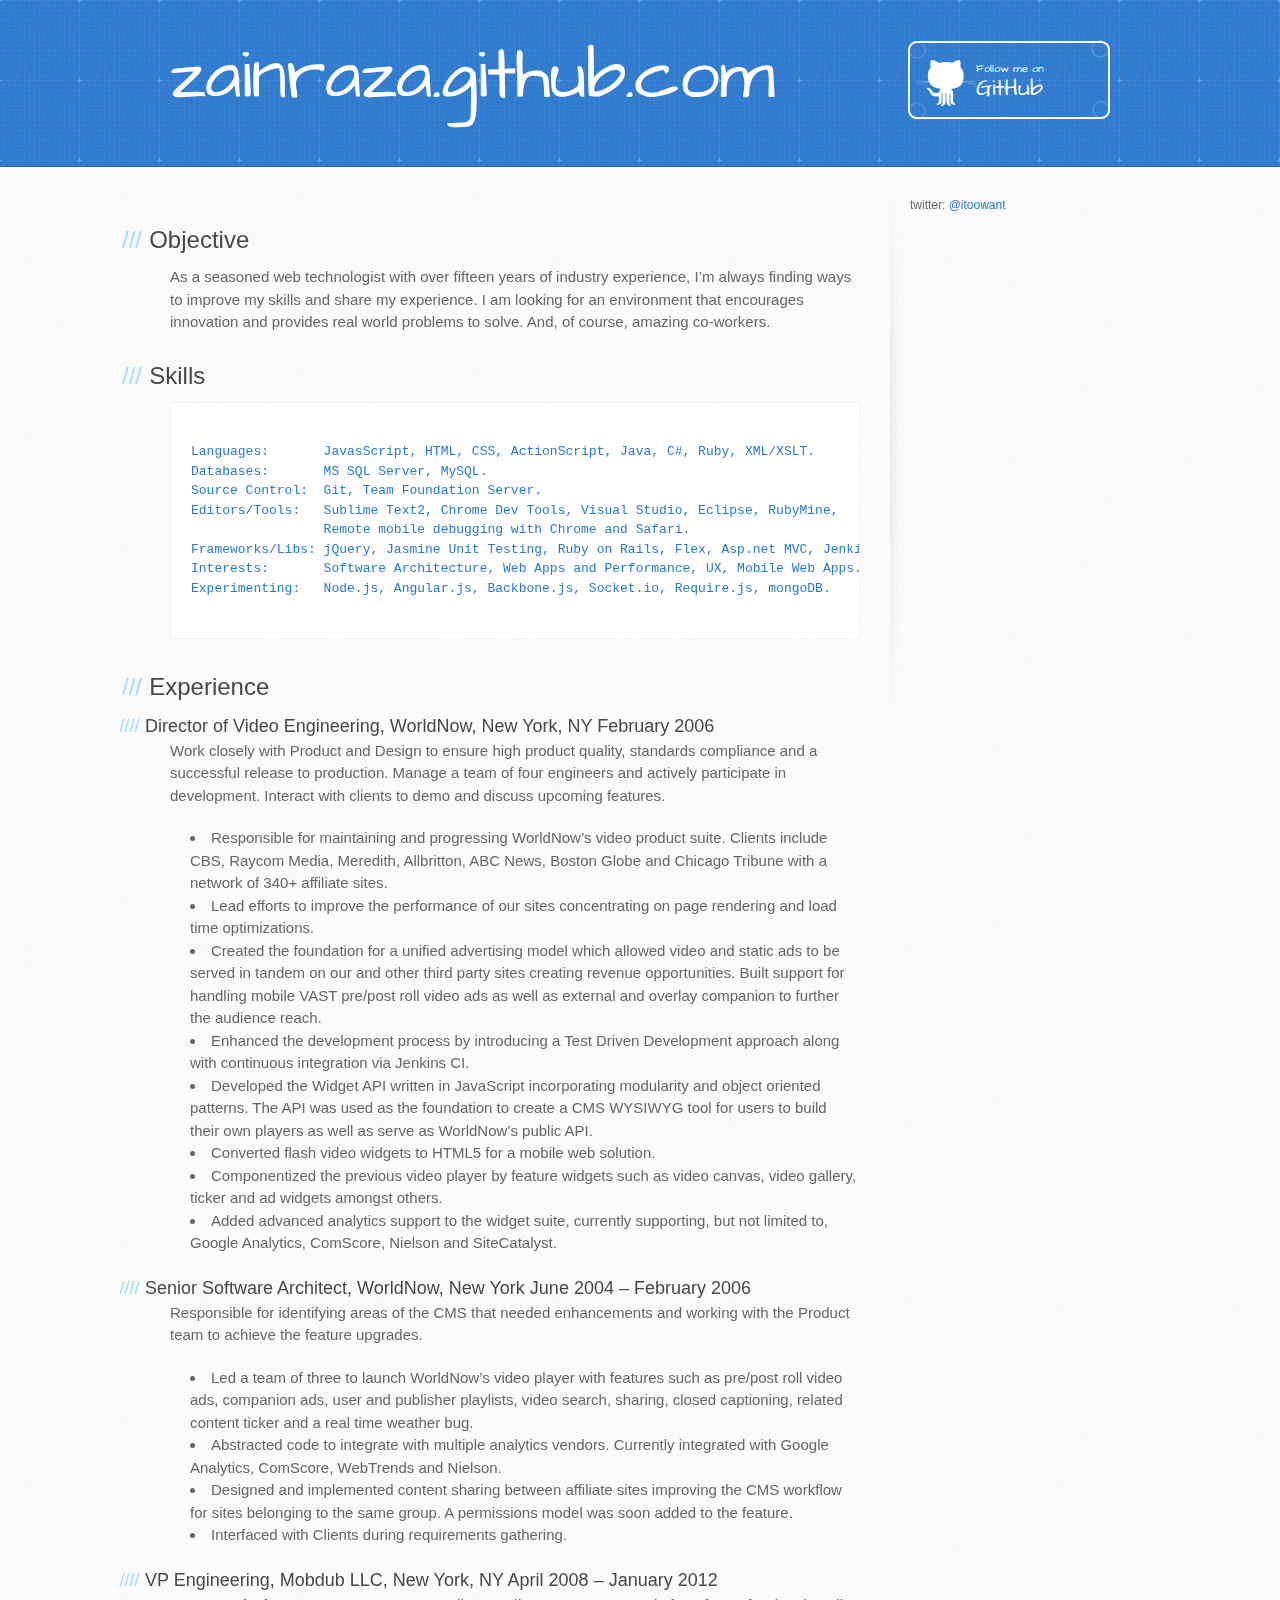
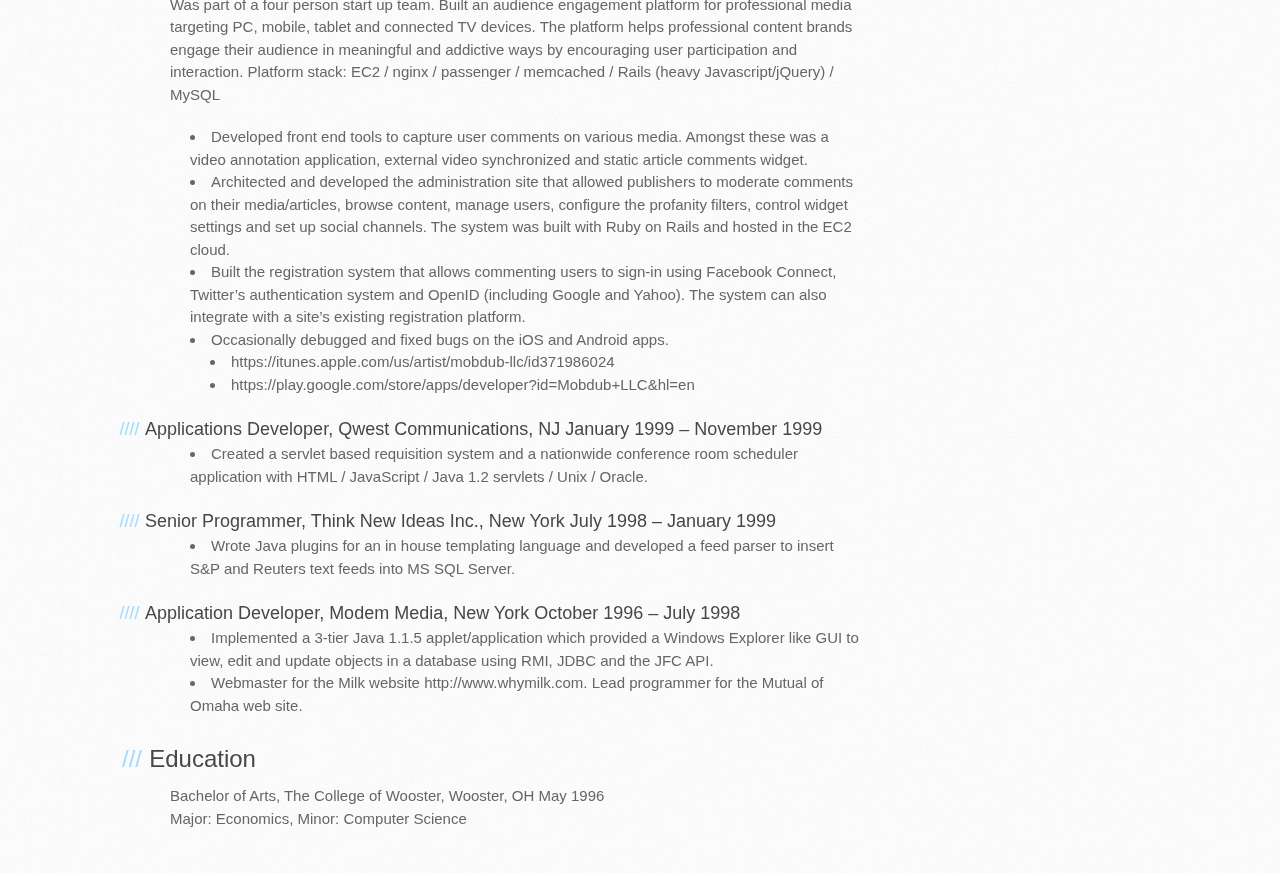
==== commit 5e33c2fc: "added twitter link" ====
--- a/index.html
+++ b/index.html
@@ -110,14 +110,7 @@
   </section>
 
         <aside id="sidebar">
-          <code>
-          <br>JavasScript</br>
-          <br>HTML</br>
-          <br>CSS</br>
-          Ruby on Rails, Java
-          Git, TFS, Database Design, MS SQL Server, MySQL. 
-          Web performance optmization. 
-          </code>
+          twitter: <a href='http://twitter.com/itoowant'>@itoowant</a>
         </aside>
       </div>
     </div>
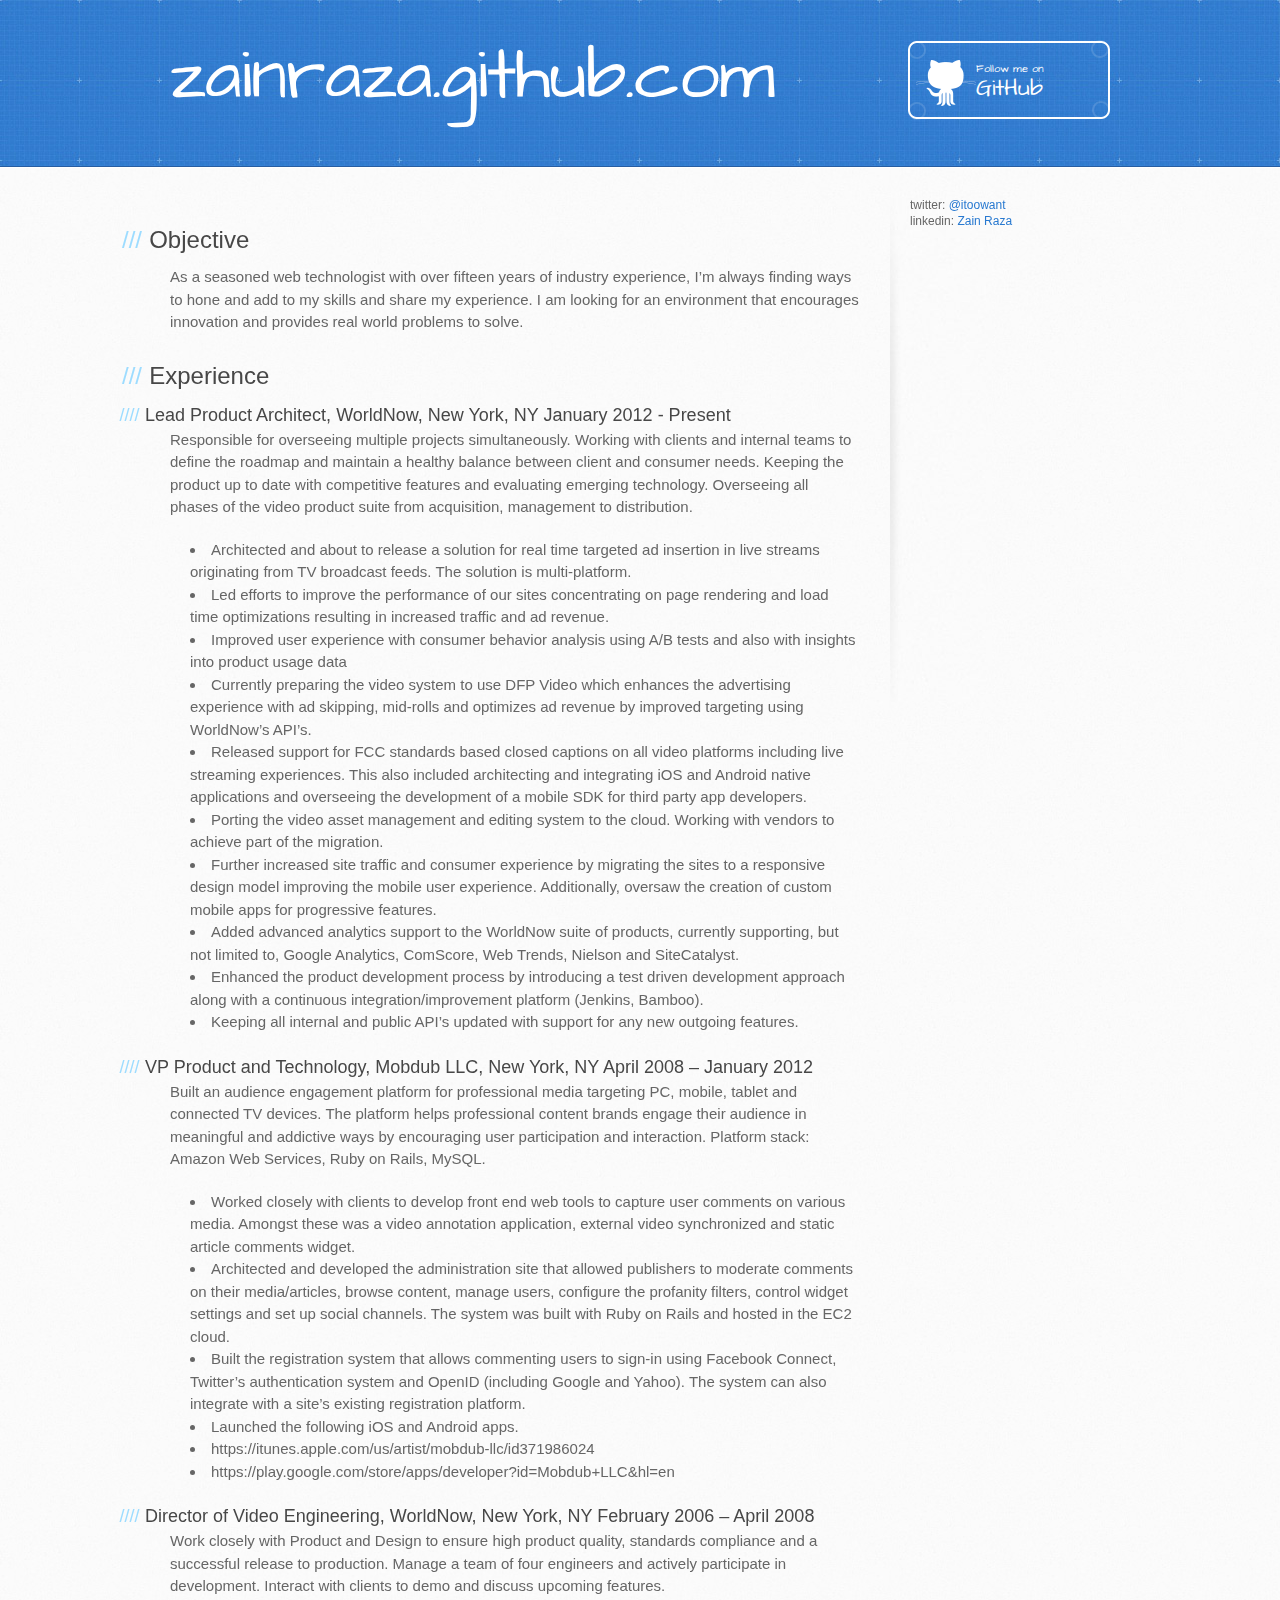
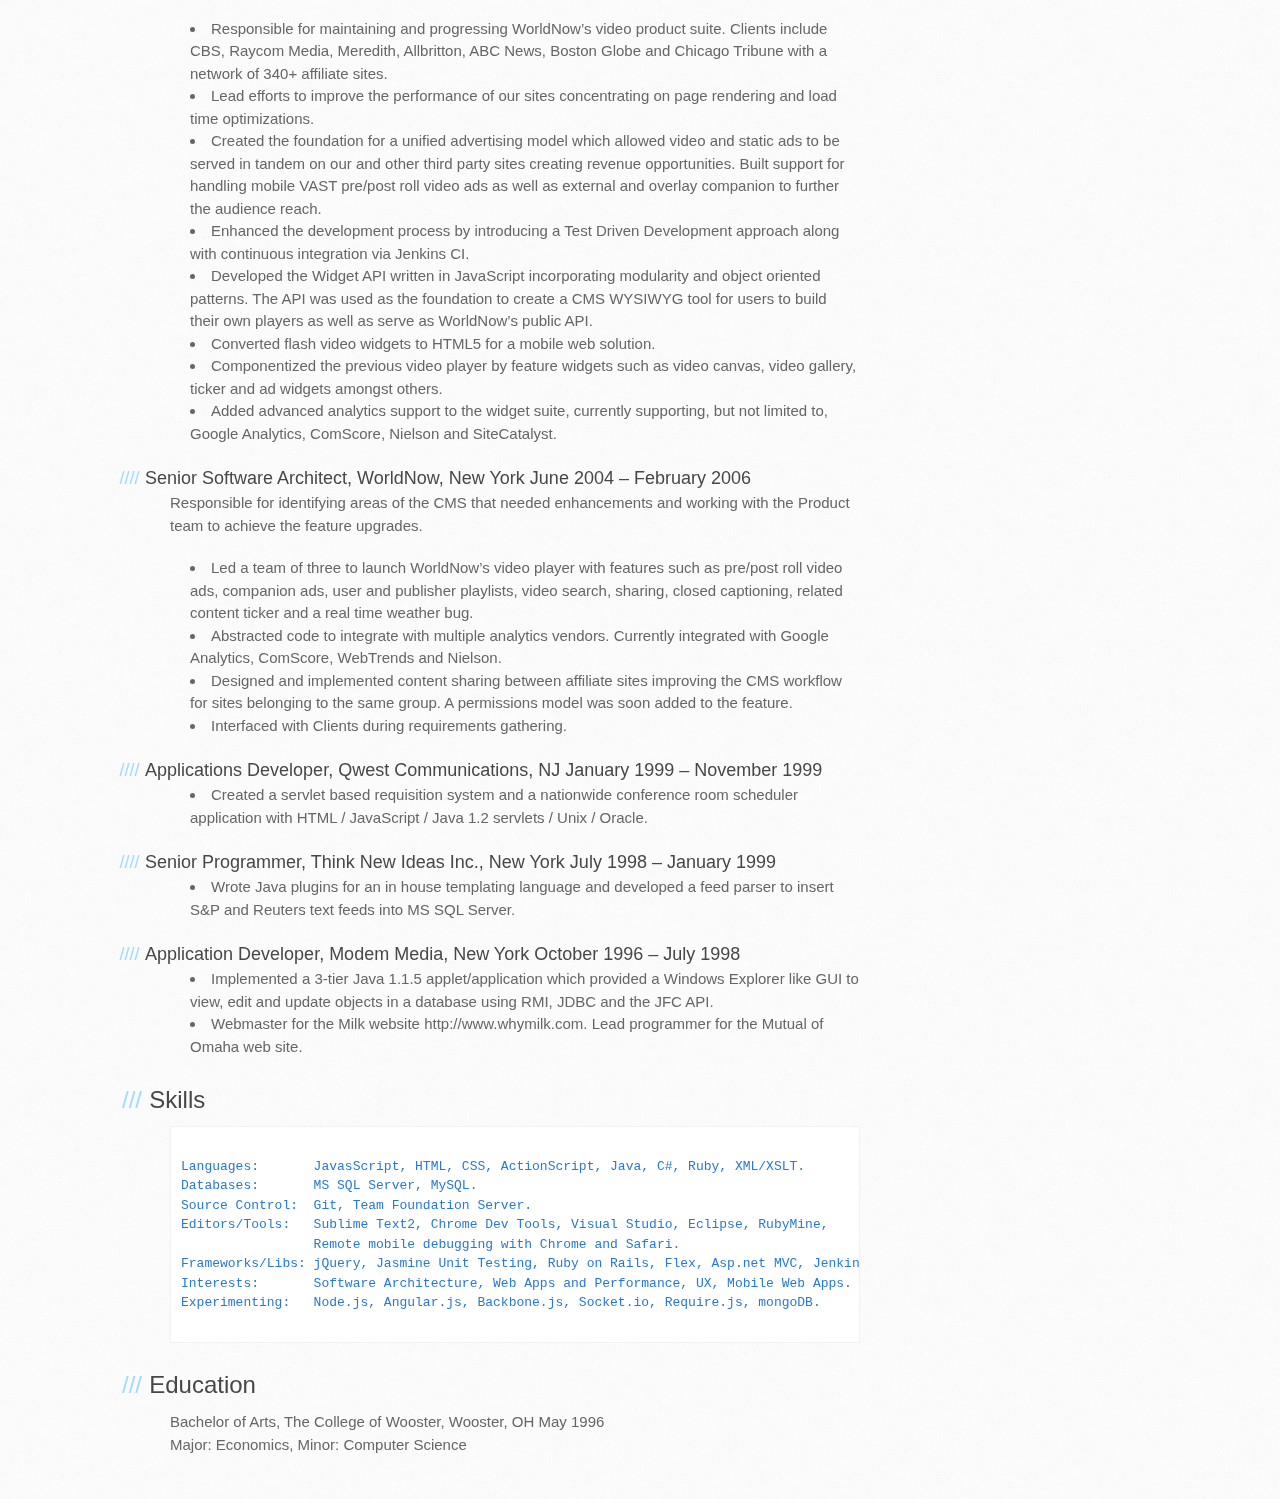
==== commit 7c30b9d5: "product exp. update" ====
--- a/index.html
+++ b/index.html
@@ -30,25 +30,37 @@
         <section id="main-content">
           <h3>Objective</h3>
 
-<p>As a seasoned web technologist with over fifteen years of industry experience, I’m always finding ways to improve my skills and share my experience. I am looking for an environment that encourages innovation and provides real world problems to solve. And, of course, amazing co-workers.</p>
+<p>As a seasoned web technologist with over fifteen years of industry experience, I’m always finding ways to hone and add to my skills and share my experience. I am looking for an environment that encourages innovation and provides real world problems to solve.</p>
 
-<h3>Skills</h3>
-
-<pre>
-  <code>
-Languages:       JavasScript, HTML, CSS, ActionScript, Java, C#, Ruby, XML/XSLT.
-Databases:       MS SQL Server, MySQL.
-Source Control:  Git, Team Foundation Server.
-Editors/Tools:   Sublime Text2, Chrome Dev Tools, Visual Studio, Eclipse, RubyMine, 
-                 Remote mobile debugging with Chrome and Safari.
-Frameworks/Libs: jQuery, Jasmine Unit Testing, Ruby on Rails, Flex, Asp.net MVC, Jenkins.
-Interests:       Software Architecture, Web Apps and Performance, UX, Mobile Web Apps. 
-Experimenting:   Node.js, Angular.js, Backbone.js, Socket.io, Require.js, mongoDB.
-  </code>
-</pre>
 <h3>Experience</h3>
 
-<h4>Director of Video Engineering, WorldNow, New York, NY February 2006</h4>
+<h4>Lead Product Architect, WorldNow, New York, NY  January 2012 - Present </h4> 
+<p>Responsible for overseeing multiple projects simultaneously. Working with clients and internal teams to define the roadmap and maintain a healthy balance between client and consumer needs. Keeping the product up to date with competitive features and evaluating emerging technology. Overseeing all phases of the video product suite from acquisition, management to distribution.  </p>
+<ul>
+  <li>Architected and about to release a solution for real time targeted ad insertion in live streams originating from TV broadcast feeds. The solution is multi-platform. </li>
+  <li>Led efforts to improve the performance of our sites concentrating on page rendering and load time optimizations resulting in increased traffic and ad revenue. </li>
+  <li>Improved user experience with consumer behavior analysis using A/B tests and also with insights into product usage data<li>Currently preparing the video system to use DFP Video which enhances the advertising experience with ad skipping, mid-rolls and optimizes ad revenue by improved targeting using WorldNow’s API’s.  </li>
+  <li>Released support for FCC standards based closed captions on all video platforms including live streaming experiences. This also included architecting and integrating iOS and Android native applications and overseeing the development of a mobile SDK for third party app developers.   </li>
+  <li>Porting the video asset management and editing system to the cloud. Working with vendors to achieve part of the migration.</li>
+  <li>Further increased site traffic and consumer experience by migrating the sites to a responsive design model improving the mobile user experience.  Additionally, oversaw the creation of custom mobile apps for progressive features.</li>
+  <li>Added advanced analytics support to the WorldNow suite of products, currently supporting, but not limited to, Google Analytics, ComScore, Web Trends, Nielson and SiteCatalyst.  </li>
+  <li>Enhanced the product development process by introducing a test driven development approach along with a continuous integration/improvement platform (Jenkins, Bamboo).</li>
+  <li>Keeping all internal and public API’s updated with support for any new outgoing features.</li>
+</ul>
+
+<h4>VP Product and Technology, Mobdub LLC, New York, NY April 2008 – January 2012</h4>
+<p>Built an audience engagement platform for professional media targeting PC, mobile, tablet and connected TV devices. The platform helps professional content brands engage their audience in meaningful and addictive ways by encouraging user participation and interaction. Platform stack: Amazon Web Services, Ruby on Rails, MySQL. </p>
+<ul>
+  <li>Worked closely with clients to develop front end web tools to capture user comments on various media. Amongst these was a video annotation application, external video synchronized and static article comments widget.</li>
+  <li>Architected and developed the administration site that allowed publishers to moderate comments on their media/articles, browse content, manage users, configure the profanity filters, control widget settings and set up social channels. The system was built with Ruby on Rails and hosted in the EC2 cloud.</li>   
+  <li>Built the registration system that allows commenting users to sign-in using Facebook Connect, Twitter’s authentication system and OpenID (including Google and Yahoo). The system can also integrate with a site’s existing registration platform.</li> 
+  <li>Launched the following iOS and Android apps. </li>
+    <li>https://itunes.apple.com/us/artist/mobdub-llc/id371986024</li>
+    <li>https://play.google.com/store/apps/developer?id=Mobdub+LLC&hl=en </li>
+  </li>
+</ul>
+
+<h4>Director of Video Engineering, WorldNow, New York, NY February 2006 – April 2008</h4>
 <p>Work closely with Product and Design to ensure high product quality, standards compliance and a successful release to production. Manage a team of four engineers and actively participate in development. Interact with clients to demo and discuss upcoming features.</p>
 <ul>
   <li>Responsible for maintaining and progressing WorldNow’s video product suite. Clients include CBS, Raycom Media, Meredith, Allbritton, ABC News, Boston Globe and Chicago Tribune with a network of 340+ affiliate sites.</li>
@@ -71,20 +83,6 @@
 <li>Interfaced with Clients during requirements gathering.</li>
 </ul>
 
-<h4>VP Engineering, Mobdub LLC, New York, NY  April 2008 – January 2012</h4>
-<p>Was part of a four person start up team. Built an audience engagement platform for professional media targeting PC, mobile, tablet and connected TV devices. The platform helps professional content brands engage their audience in meaningful and addictive ways by encouraging user participation and interaction. Platform stack: EC2 / nginx / passenger / memcached / Rails (heavy Javascript/jQuery) / MySQL</p>
-<ul>
-  <li>Developed front end tools to capture user comments on various media. Amongst these was a video annotation application, external video synchronized and static article comments widget.</li>
-<li>Architected and developed the administration site that allowed publishers to moderate comments on their media/articles, browse content, manage users, configure the profanity filters, control widget settings and set up social channels. The system was built with Ruby on Rails and hosted in the EC2 cloud.</li>
-<li>Built the registration system that allows commenting users to sign-in using Facebook Connect, Twitter’s authentication system and OpenID (including Google and Yahoo). The system can also integrate with a site’s existing registration platform.</li>
-<li>Occasionally debugged and fixed bugs on the iOS and Android apps.
-  <ul>
-      <li>https://itunes.apple.com/us/artist/mobdub-llc/id371986024</li>
-      <li>https://play.google.com/store/apps/developer?id=Mobdub+LLC&hl=en</li>
-  </ul>
-</li> 
-</ul>
-
 <h4>Applications Developer, Qwest Communications, NJ  January 1999 – November 1999</h4>
   <ul>
     <li>Created a servlet based requisition system and a nationwide conference room scheduler application with HTML / JavaScript / Java 1.2 servlets / Unix / Oracle.</li>
@@ -101,6 +99,21 @@
     <li>Webmaster for the Milk website http://www.whymilk.com. Lead programmer for the Mutual of Omaha web site.</li> 
   </ul>
 
+<h3>Skills</h3>
+
+<pre>
+  <code>
+Languages:       JavasScript, HTML, CSS, ActionScript, Java, C#, Ruby, XML/XSLT.
+Databases:       MS SQL Server, MySQL.
+Source Control:  Git, Team Foundation Server.
+Editors/Tools:   Sublime Text2, Chrome Dev Tools, Visual Studio, Eclipse, RubyMine, 
+                 Remote mobile debugging with Chrome and Safari.
+Frameworks/Libs: jQuery, Jasmine Unit Testing, Ruby on Rails, Flex, Asp.net MVC, Jenkins.
+Interests:       Software Architecture, Web Apps and Performance, UX, Mobile Web Apps. 
+Experimenting:   Node.js, Angular.js, Backbone.js, Socket.io, Require.js, mongoDB.
+  </code>
+</pre>
+
 <h3>Education</h3>
 <p>Bachelor of Arts, The College of Wooster, Wooster, OH May 1996 <br />
 Major: Economics,  Minor: Computer Science</p>
@@ -111,6 +124,8 @@
 
         <aside id="sidebar">
           twitter: <a href='http://twitter.com/itoowant'>@itoowant</a>
+          </br>
+          linkedin: <a href='https://www.linkedin.com/pub/zain-raza/4/270/2a9'>Zain Raza</a>
         </aside>
       </div>
     </div>
--- a/stylesheets/stylesheet.css
+++ b/stylesheets/stylesheet.css
@@ -160,7 +160,7 @@
 code, pre {
   font-family: Monaco, "Bitstream Vera Sans Mono", "Lucida Console", Terminal, monospace;
   color: #222;
-  margin-bottom: 30px;
+  margin-bottom: 20px;
   font-size: 13px;
 }
 
@@ -171,7 +171,7 @@
 }
 
 pre {
-  padding: 20px;
+  padding: 10px;
   background: #fff;
   text-shadow: none;
   overflow: auto;
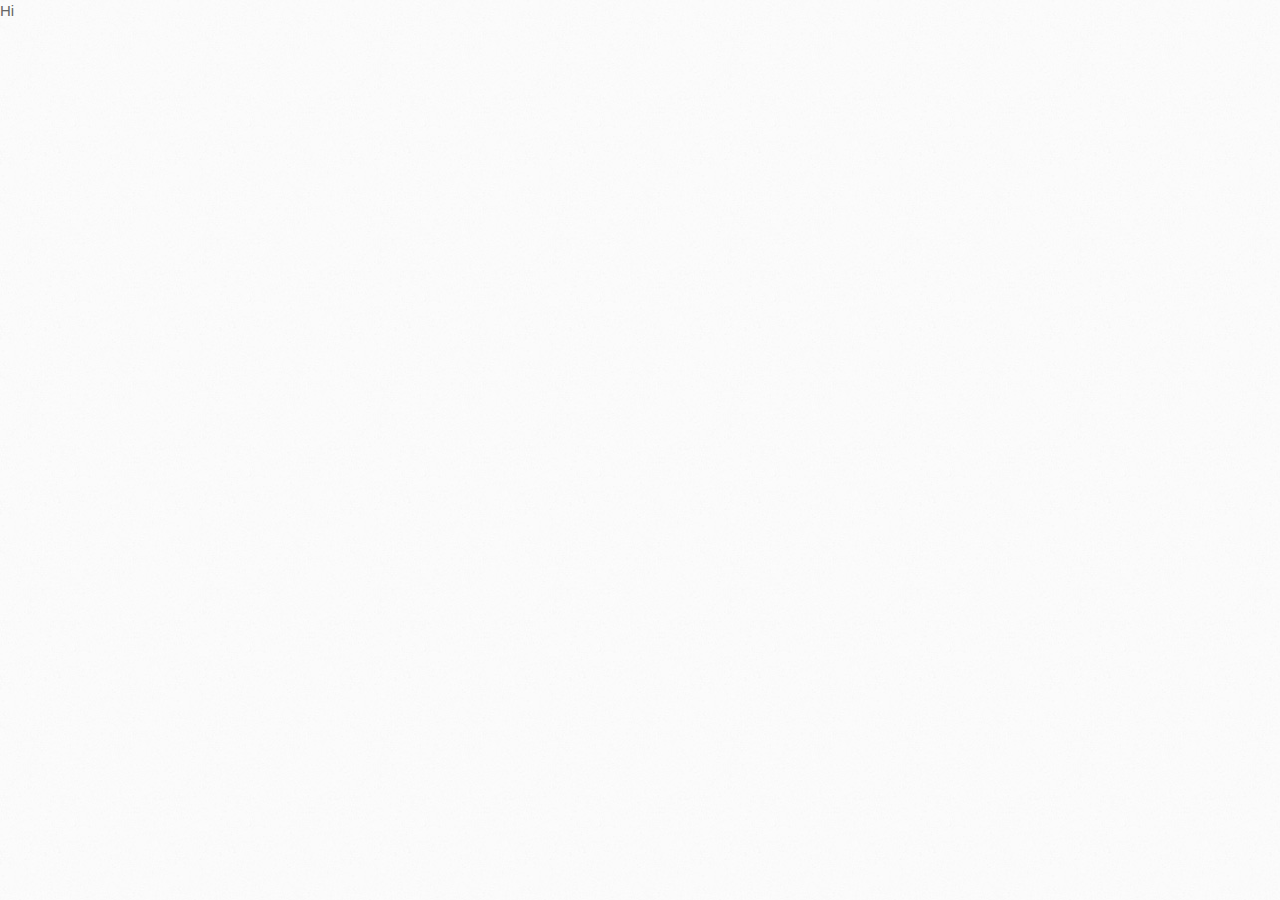
==== commit 9f40c009: "Update index.html" ====
--- a/index.html
+++ b/index.html
@@ -17,119 +17,6 @@
   </head>
 
   <body>
-    <header>
-      <div class="inner">
-        <h1>zainraza.github.com</h1>
-        <h2></h2>
-        <a href="https://github.com/zainraza" class="button"><small>Follow me on</small>GitHub</a>
-      </div>
-    </header>
-
-    <div id="content-wrapper">
-      <div class="inner clearfix">
-        <section id="main-content">
-          <h3>Objective</h3>
-
-<p>As a seasoned web technologist with over fifteen years of industry experience, I’m always finding ways to hone and add to my skills and share my experience. I am looking for an environment that encourages innovation and provides real world problems to solve.</p>
-
-<h3>Experience</h3>
-
-<h4>Lead Product Architect, WorldNow, New York, NY  January 2012 - Present </h4> 
-<p>Responsible for overseeing multiple projects simultaneously. Working with clients and internal teams to define the roadmap and maintain a healthy balance between client and consumer needs. Keeping the product up to date with competitive features and evaluating emerging technology. Overseeing all phases of the video product suite from acquisition, management to distribution.  </p>
-<ul>
-  <li>Architected and about to release a solution for real time targeted ad insertion in live streams originating from TV broadcast feeds. The solution is multi-platform. </li>
-  <li>Led efforts to improve the performance of our sites concentrating on page rendering and load time optimizations resulting in increased traffic and ad revenue. </li>
-  <li>Improved user experience with consumer behavior analysis using A/B tests and also with insights into product usage data<li>Currently preparing the video system to use DFP Video which enhances the advertising experience with ad skipping, mid-rolls and optimizes ad revenue by improved targeting using WorldNow’s API’s.  </li>
-  <li>Released support for FCC standards based closed captions on all video platforms including live streaming experiences. This also included architecting and integrating iOS and Android native applications and overseeing the development of a mobile SDK for third party app developers.   </li>
-  <li>Porting the video asset management and editing system to the cloud. Working with vendors to achieve part of the migration.</li>
-  <li>Further increased site traffic and consumer experience by migrating the sites to a responsive design model improving the mobile user experience.  Additionally, oversaw the creation of custom mobile apps for progressive features.</li>
-  <li>Added advanced analytics support to the WorldNow suite of products, currently supporting, but not limited to, Google Analytics, ComScore, Web Trends, Nielson and SiteCatalyst.  </li>
-  <li>Enhanced the product development process by introducing a test driven development approach along with a continuous integration/improvement platform (Jenkins, Bamboo).</li>
-  <li>Keeping all internal and public API’s updated with support for any new outgoing features.</li>
-</ul>
-
-<h4>VP Product and Technology, Mobdub LLC, New York, NY April 2008 – January 2012</h4>
-<p>Built an audience engagement platform for professional media targeting PC, mobile, tablet and connected TV devices. The platform helps professional content brands engage their audience in meaningful and addictive ways by encouraging user participation and interaction. Platform stack: Amazon Web Services, Ruby on Rails, MySQL. </p>
-<ul>
-  <li>Worked closely with clients to develop front end web tools to capture user comments on various media. Amongst these was a video annotation application, external video synchronized and static article comments widget.</li>
-  <li>Architected and developed the administration site that allowed publishers to moderate comments on their media/articles, browse content, manage users, configure the profanity filters, control widget settings and set up social channels. The system was built with Ruby on Rails and hosted in the EC2 cloud.</li>   
-  <li>Built the registration system that allows commenting users to sign-in using Facebook Connect, Twitter’s authentication system and OpenID (including Google and Yahoo). The system can also integrate with a site’s existing registration platform.</li> 
-  <li>Launched the following iOS and Android apps. </li>
-    <li>https://itunes.apple.com/us/artist/mobdub-llc/id371986024</li>
-    <li>https://play.google.com/store/apps/developer?id=Mobdub+LLC&hl=en </li>
-  </li>
-</ul>
-
-<h4>Director of Video Engineering, WorldNow, New York, NY February 2006 – April 2008</h4>
-<p>Work closely with Product and Design to ensure high product quality, standards compliance and a successful release to production. Manage a team of four engineers and actively participate in development. Interact with clients to demo and discuss upcoming features.</p>
-<ul>
-  <li>Responsible for maintaining and progressing WorldNow’s video product suite. Clients include CBS, Raycom Media, Meredith, Allbritton, ABC News, Boston Globe and Chicago Tribune with a network of 340+ affiliate sites.</li>
-<li>Lead efforts to improve the performance of our sites concentrating on page rendering and load time optimizations.</li>
-<li>Created the foundation for a unified advertising model which allowed video and static ads to be served in tandem on our and other third party sites creating revenue opportunities. Built support for handling mobile VAST pre/post roll video ads as well as external and overlay companion to further the audience reach.</li>
-<li>Enhanced the development process by introducing a Test Driven Development approach along with continuous integration via Jenkins CI.</li>
-<li>Developed the Widget API written in JavaScript incorporating modularity and object oriented patterns. The API was used as the foundation to create a CMS WYSIWYG tool for users to build their own players as well as serve as WorldNow’s public API.</li>
-<li>Converted flash video widgets to HTML5 for a mobile web solution.</li>
-<li>Componentized the previous video player by feature widgets such as video canvas, video gallery, ticker and ad widgets amongst others.</li>
-<li>Added advanced analytics support to the widget suite, currently supporting, but not limited to, Google Analytics, ComScore, Nielson and SiteCatalyst.</li>
-</ul>
-
-<h4>Senior Software Architect, WorldNow, New York June 2004 – February 2006</h4>
-
-<p>Responsible for identifying areas of the CMS that needed enhancements and working with the Product team to achieve the feature upgrades.</p>
-<ul>
-  <li>Led a team of three to launch WorldNow’s video player with features such as pre/post roll video ads, companion ads, user and publisher playlists, video search, sharing, closed captioning, related content ticker and a real time weather bug.</li>
-<li>Abstracted code to integrate with multiple analytics vendors. Currently integrated with Google Analytics, ComScore, WebTrends and Nielson.</li>
-<li>Designed and implemented content sharing between affiliate sites improving the CMS workflow for sites belonging to the same group. A permissions model was soon added to the feature.</li>
-<li>Interfaced with Clients during requirements gathering.</li>
-</ul>
-
-<h4>Applications Developer, Qwest Communications, NJ  January 1999 – November 1999</h4>
-  <ul>
-    <li>Created a servlet based requisition system and a nationwide conference room scheduler application with HTML / JavaScript / Java 1.2 servlets / Unix / Oracle.</li>
-  </ul>
-
-<h4>Senior Programmer, Think New Ideas Inc., New York July 1998 – January 1999</h4>
-  <ul>
-    <li>Wrote Java plugins for an in house templating language and developed a feed parser to insert S&P and Reuters text feeds into MS SQL Server.
-  </ul>
-
-<h4>Application Developer, Modem Media, New York  October 1996 – July 1998</h4>
-  <ul>
-    <li>Implemented a 3-tier Java 1.1.5 applet/application which provided a Windows Explorer like GUI to view, edit and update objects in a database using RMI, JDBC and the JFC API.</li>
-    <li>Webmaster for the Milk website http://www.whymilk.com. Lead programmer for the Mutual of Omaha web site.</li> 
-  </ul>
-
-<h3>Skills</h3>
-
-<pre>
-  <code>
-Languages:       JavasScript, HTML, CSS, ActionScript, Java, C#, Ruby, XML/XSLT.
-Databases:       MS SQL Server, MySQL.
-Source Control:  Git, Team Foundation Server.
-Editors/Tools:   Sublime Text2, Chrome Dev Tools, Visual Studio, Eclipse, RubyMine, 
-                 Remote mobile debugging with Chrome and Safari.
-Frameworks/Libs: jQuery, Jasmine Unit Testing, Ruby on Rails, Flex, Asp.net MVC, Jenkins.
-Interests:       Software Architecture, Web Apps and Performance, UX, Mobile Web Apps. 
-Experimenting:   Node.js, Angular.js, Backbone.js, Socket.io, Require.js, mongoDB.
-  </code>
-</pre>
-
-<h3>Education</h3>
-<p>Bachelor of Arts, The College of Wooster, Wooster, OH May 1996 <br />
-Major: Economics,  Minor: Computer Science</p>
-
-  
-
-  </section>
-
-        <aside id="sidebar">
-          twitter: <a href='http://twitter.com/itoowant'>@itoowant</a>
-          </br>
-          linkedin: <a href='https://www.linkedin.com/pub/zain-raza/4/270/2a9'>Zain Raza</a>
-        </aside>
-      </div>
-    </div>
-
-  
+    Hi
   </body>
-</html>+</html>
